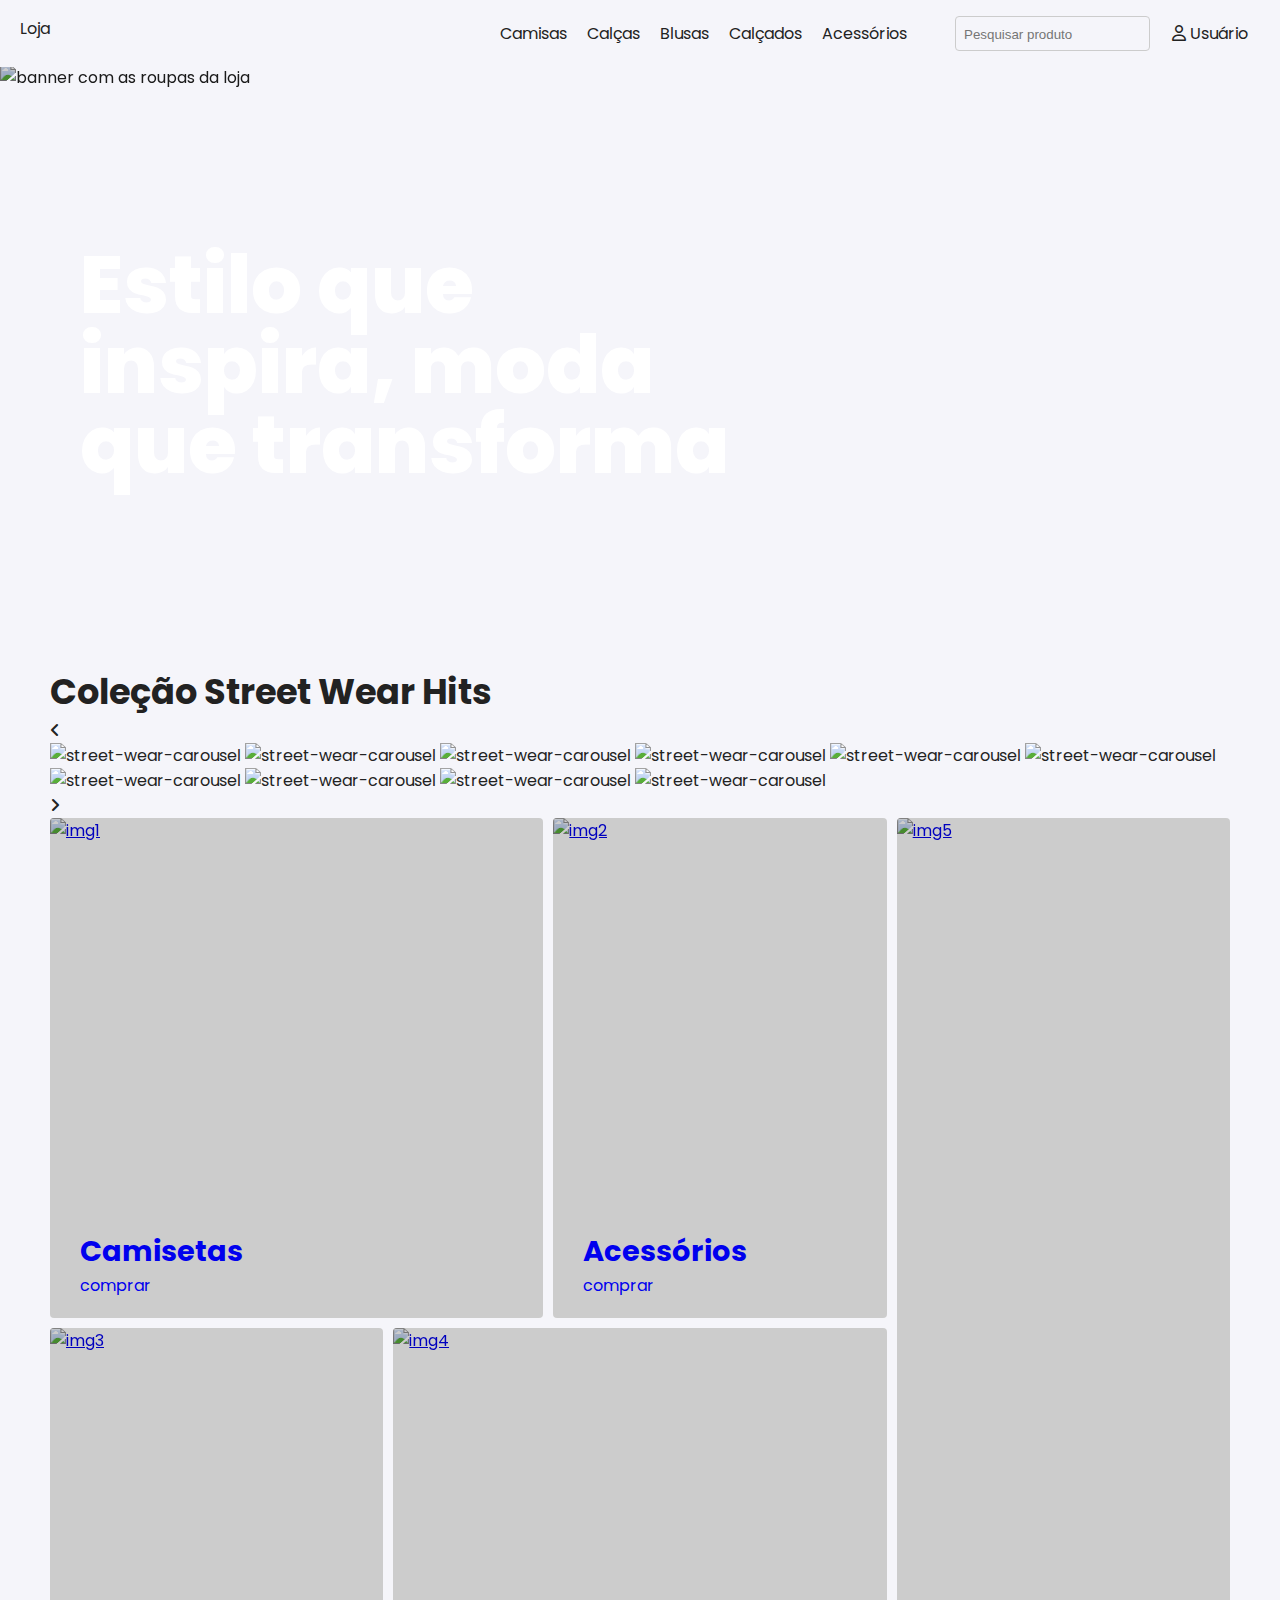
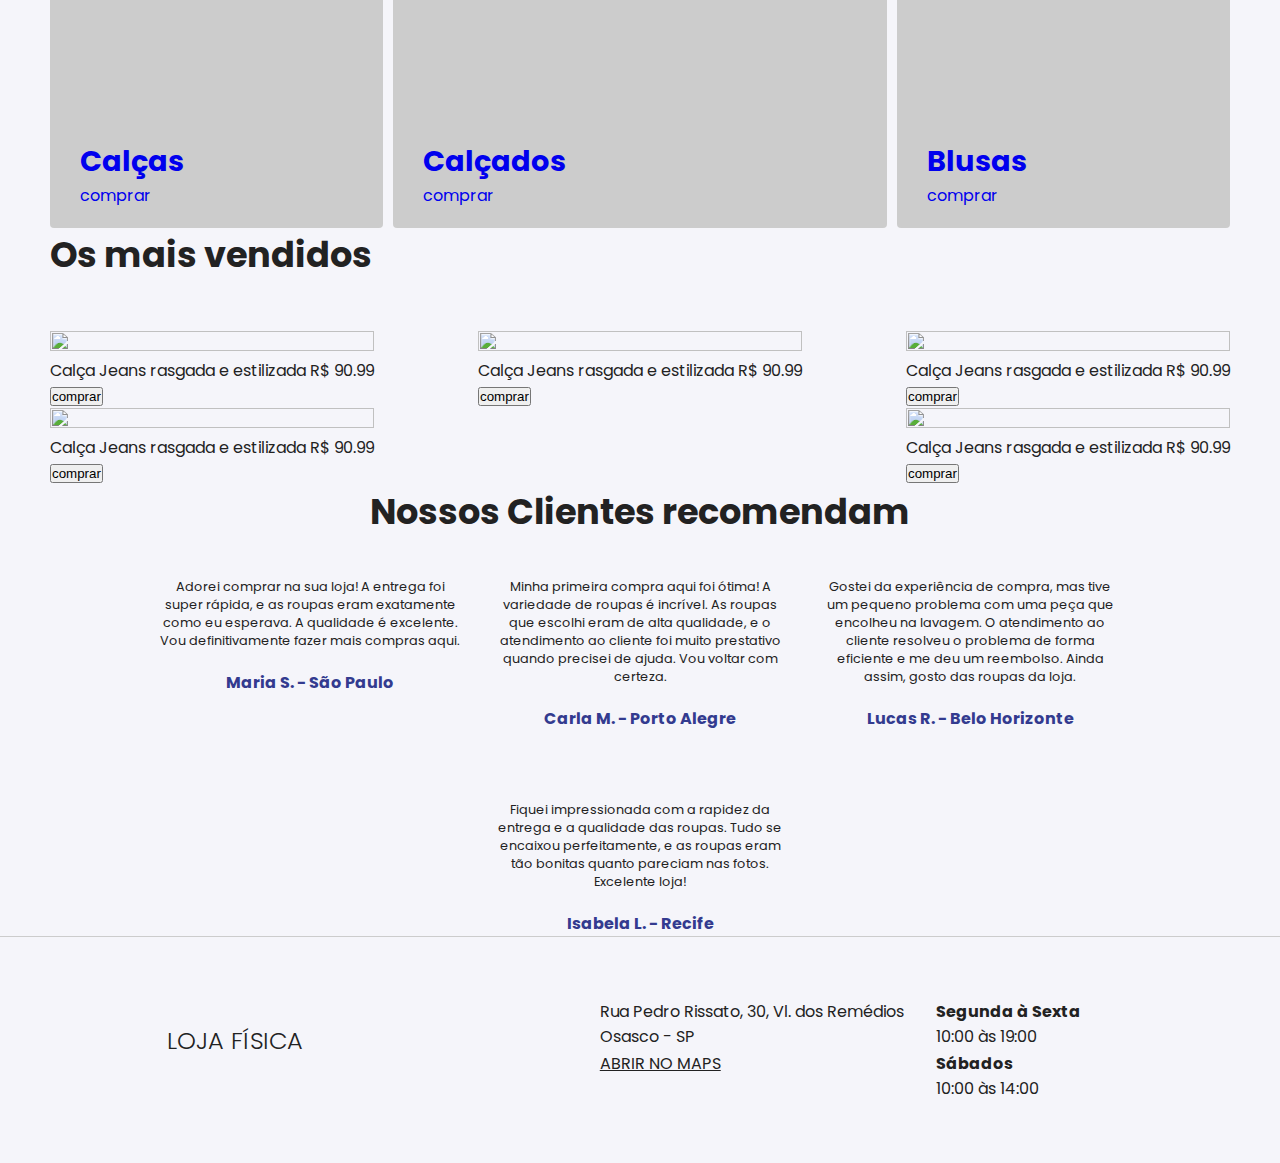
==== index.html @ bd8295f1 "cabeçalho responsivo" ====
<!DOCTYPE html>
<html lang="pt-br">

<head>
  <meta charset="UTF-8">
  <meta name="viewport" content="width=device-width, initial-scale=1.0">
  <meta name="description" content="Loja de roupas para a moda do dia a dia">

  <link rel="preconnect" href="https://fonts.googleapis.com">
  <link rel="preconnect" href="https://fonts.gstatic.com" crossorigin>
  <link href="https://fonts.googleapis.com/css2?family=Poppins:wght@300;400;500;700;800&display=swap" rel="stylesheet">

  <link rel="stylesheet" href="styles/global.css">
  <link rel="stylesheet" href="styles/section-gabriel.css">
  <link rel="stylesheet" href="styles/card-buy.css">
  <link rel="stylesheet" href="styles/cabecalho.css">

  <link rel="stylesheet" href="https://cdnjs.cloudflare.com/ajax/libs/font-awesome/6.2.0/css/all.min.css">

  <title>Loja de roupas</title>
</head>

<body>
  <header>
    <div class="logo">Loja</div>
    <div class="menu">
      <div class="header-desktop">
        <nav class="links">
          <a href="">Camisas</a>
          <a href="">Calças</a>
          <a href="">Blusas</a>
          <a href="">Calçados</a>
          <a href="">Acessórios</a>
        </nav>
      </div>

      <div class="search_user">
        <div class="search">
          <input type="text" name="pesquisar" placeholder="Pesquisar produto">
        </div>
        <div class="user">
          <a href="pages/formulario.html">
            <i class="fa-regular fa-user"></i>
            <span>Usuário</span>
          </a>
        </div>
      </div>
    </div>

    <div id="header-mobile" class="header-mobile">
      <nav class="links">
        <a href="">Camisas</a>
        <a href="">Calças</a>
        <a href="">Blusas</a>
        <a href="">Calçados</a>
        <a href="">Acessórios</a>
      </nav>
    </div>

    <button class="open-close-menu" onclick="openCloseMenu()">
      <i class="fa-solid fa-bars"></i>
    </button>
  </header>

  <main>
    <div class="banner">
      <img src="imagens/banner.jpg" alt="banner com as roupas da loja" loading="eager">
      <h1>Estilo que inspira, moda que transforma</h1>
    </div>

    <section class="section-gabriel">
      <h2 id="street-wear-title">Coleção Street Wear Hits</h2>

      <div class="wrapper-streetwear">
        <i id="left" class="fa-solid fa-angle-left"></i>
        <div class="carousel">
          <img src="imagens/street-wear-carousel/img1.jpg" alt="street-wear-carousel" loading="lazy">
          <img src="imagens/street-wear-carousel/img2.jpg" alt="street-wear-carousel" loading="lazy">
          <img src="imagens/street-wear-carousel/img3.jpg" alt="street-wear-carousel" loading="lazy">
          <img src="imagens/street-wear-carousel/img4.jpg" alt="street-wear-carousel" loading="lazy">
          <img src="imagens/street-wear-carousel/img5.jpg" alt="street-wear-carousel" loading="lazy">
          <img src="imagens/street-wear-carousel/img6.jpg" alt="street-wear-carousel" loading="lazy">
          <img src="imagens/street-wear-carousel/img7.jpg" alt="street-wear-carousel" loading="lazy">
          <img src="imagens/street-wear-carousel/img8.jpg" alt="street-wear-carousel" loading="lazy">
          <img src="imagens/street-wear-carousel/img9.jpg" alt="street-wear-carousel" loading="lazy">
          <img src="imagens/street-wear-carousel/img10.jpg" alt="street-wear-carousel" loading="lazy">
        </div>
        <i id="right" class="fa-solid fa-angle-right"></i>
      </div>
    </section>

    <section class="grid">
      <div class="img1 grid-content">
        <a href="pages/catalogo.html">
          <img src="imagens/street-wear-carousel/img3.jpg" alt="img1" loading="lazy">
          <div class="footer">
            <h4>Camisetas</h4>
            <span>comprar</span>
          </div>
        </a>
      </div>
      <div class="img2 grid-content">
        <a href="pages/catalogo.html">
          <img src="imagens/grid/acessories.jpg" alt="img2" loading="lazy">
          <div class="footer">
            <h4>Acessórios</h4>
            <span>comprar</span>
          </div>
        </a>
      </div>
      <div class="img3 grid-content">
        <a href="pages/catalogo.html">
          <img src="imagens/grid/pants.jpg" alt="img3" loading="lazy">
          <div class="footer">
            <h4>Calças</h4>
            <span>comprar</span>
          </div>
        </a>
      </div>
      <div class="img4 grid-content">
        <a href="pages/catalogo.html">
          <img src="imagens/grid/shoes.jpg" alt="img4" loading="lazy">
          <div class="footer">
            <h4>Calçados</h4>
            <span>comprar</span>
          </div>
        </a>
      </div>
      <div class="img5 grid-content">
        <a href="pages/catalogo.html">
          <img src="imagens/grid/jacket.jpg" alt="img5" loading="lazy">
          <div class="footer">
            <h4>Blusas</h4>
            <span>comprar</span>
          </div>
        </a>
      </div>
    </section>

    <section>
      <h2>Os mais vendidos</h2>

      <div class="items-more-sold">

        <div class="card">
          <div class="card-img">
            <img src="imagens/grid/pants.jpg" alt="">
          </div>
          <div class="card-footer">
            <span class="product-name">Calça Jeans rasgada e estilizada</span>
            <span class="product-price">R$ 90.99</span>
          </div>
          <button class="btn-buy">comprar</button>
        </div>

        <div class="card">
          <div class="card-img">
            <img src="imagens/grid/pants.jpg" alt="">
          </div>
          <div class="card-footer">
            <span class="product-name">Calça Jeans rasgada e estilizada</span>
            <span class="product-price">R$ 90.99</span>
          </div>
          <button class="btn-buy">comprar</button>
        </div>

        <div class="card">
          <div class="card-img">
            <img src="imagens/grid/pants.jpg" alt="">
          </div>
          <div class="card-footer">
            <span class="product-name">Calça Jeans rasgada e estilizada</span>
            <span class="product-price">R$ 90.99</span>
          </div>
          <button class="btn-buy">comprar</button>
        </div>

        <div class="card">
          <div class="card-img">
            <img src="imagens/grid/pants.jpg" alt="">
          </div>
          <div class="card-footer">
            <span class="product-name">Calça Jeans rasgada e estilizada</span>
            <span class="product-price">R$ 90.99</span>
          </div>
          <button class="btn-buy">comprar</button>
        </div>

        <div class="card">
          <div class="card-img">
            <img src="imagens/grid/pants.jpg" alt="">
          </div>
          <div class="card-footer">
            <span class="product-name">Calça Jeans rasgada e estilizada</span>
            <span class="product-price">R$ 90.99</span>
          </div>
          <button class="btn-buy">comprar</button>
        </div>
      </div>
    </section>

    <section>
      <h2>Nossos Clientes recomendam</h2>

      <div class="feedbacks">
        <article class="feedback">
          <p>
            Adorei comprar na sua loja! A entrega foi super rápida, e as roupas eram exatamente como eu esperava. A
            qualidade é excelente. Vou definitivamente fazer mais compras aqui.
          </p>
          <h4>Maria S. - São Paulo</h4>
        </article>
        <article class="feedback">
          <p>
            Minha primeira compra aqui foi ótima! A variedade de roupas é incrível. As roupas que escolhi eram de alta
            qualidade, e o atendimento ao cliente foi muito prestativo quando precisei de ajuda. Vou voltar com certeza.
          </p>
          <h4>Carla M. - Porto Alegre</h4>
        </article>
        <article class="feedback">
          <p>
            Gostei da experiência de compra, mas tive um pequeno problema com uma peça que encolheu na lavagem. O
            atendimento ao cliente resolveu o problema de forma eficiente e me deu um reembolso. Ainda assim, gosto das
            roupas da loja.
          </p>
          <h4>Lucas R. - Belo Horizonte</h4>
        </article>
        <article class="feedback">
          <p>
            Fiquei impressionada com a rapidez da entrega e a qualidade das roupas. Tudo se encaixou perfeitamente, e as
            roupas eram tão bonitas quanto pareciam nas fotos. Excelente loja!
          </p>
          <h4>Isabela L. - Recife</h4>
        </article>
      </div>
    </section>

    <footer>
      <h6>Loja Física</h6>
      <table>
        <tbody>
          <tr>
            <td>
              <span>Rua Pedro Rissato, 30, Vl. dos Remédios</span>
              <span>Osasco - SP</span>
            </td>
            <td>
              <span><b>Segunda à Sexta</b></span>
              <span>10:00 às 19:00</span>
            </td>
          </tr>
          <tr>
            <td>
              <a href="https://maps.app.goo.gl/YmjYcudyNRXYEhxn8" class="link_maps" target="_blank">
                abrir no maps
              </a>
            </td>
            <td>
              <span><b>Sábados</b></span>
              <span>10:00 às 14:00</span>
            </td>
          </tr>
        </tbody>
      </table>
    </footer>
  </main>

  <script src="scripts/section-gabriel.js" defer></script>
  <script src="scripts/cabecalho.js" defer></script>

</body>

</html>
---- styles/global.css ----
@import url('./color.css');

*{
  padding: 0;
  margin: 0;
  box-sizing: border-box;
}
  
body{
  width:100%;
  min-height:100vh;
  background-color: var(--bg-color);
  color: var(--text);
  font-family: 'Poppins', sans-serif;
  max-width: 1920px;
  margin: 0 auto;
}

img {
  width: 100%;
  height: 100%;
  object-fit: cover;
}

h2 {
  font-size: 2.2rem;
}

section {
  padding-inline: 50px;
}

main .banner {
  height: 600px;
  position: relative;
  margin-bottom: calc(var(--space-between-sections-index) + 100px);
  margin-top: 65px;
}

main .banner img{
  filter: brightness(80%);
}
main .banner h1{
  position: absolute;
  top: 50%;
  transform: translateY(-50%);
  left: 80px;
  color: white;
  font-size: 5rem;
  font-weight: 800;
  max-width: 700px;
  line-height: 100%;
}

main .grid {
  display: grid;
  grid-template-columns: 1fr 150px 1fr 1fr;
  grid-template-rows: repeat(2, 500px);
  gap: 10px;
  margin: calc(var(--space-between-sections-index) + 100px) 0px;
}

main .grid img{
  filter: brightness(80%);
  transition: all ease .5s;
}

main .grid .img1{
  background-color: #ccc;
  grid-column: 1/3;
}
main .grid .img2{
  background-color: #ccc;
  grid-column: 3;
}
main .grid .img3{
  background-color: #ccc;
  grid-column: 1;
}
main .grid .img4{
  background-color: #ccc;
  grid-column: 2/4;
}
main .grid .img5{
  background-color: #ccc;
  grid-row: 1/3;
  grid-column: 4/5;
}

main .grid .grid-content {
  position: relative;
  overflow: hidden;
  border-radius: 4px;
}
main .grid .grid-content:hover img {
  transform: scale(1.05);
}

main .grid .grid-content .footer {
  position: absolute;
  bottom: 0;
  left: 10px;
  color: var(--grid-content-footer-text);
  padding: 20px;
} 
main .grid .grid-content .footer h4 {
  font-size: 1.8rem;
}

section:has(div.items-more-sold){
  margin: calc(var(--space-between-sections-index) + 100px) 0px;
}

.items-more-sold {
  display: flex;
  align-items: top;
  justify-content: space-between;
  margin-top: 50px;
  flex-wrap: wrap;

}

section:has(div.feedbacks) h2 {
  text-align: center;
}

section:has(div.feedbacks) {
  margin-bottom: calc(var(--space-between-sections-index) + 100px);
}

.feedbacks {
  display: flex;
  flex-wrap: wrap;
  justify-content: center;
  gap: 30px;
}
.feedbacks .feedback {
  width: 300px;
  text-align: center;
  margin-top: 40px;
}

.feedbacks .feedback h4 {
  color: var(--primary);
}

.feedbacks .feedback p {
  margin-bottom: 20px;
  color: var(--text-feedback);
  font-size: .8rem;
}

footer {
  display: flex;
  align-items: center;
  justify-content: space-around;
  padding: 60px 20px;
  border-top: 1px solid #ccc;
}

footer h6 {
  margin-bottom: 20px;
  text-transform: uppercase;
  font-weight: 300;
  font-size: 1.5rem;
}
footer tbody tr td{
  vertical-align: top;
  padding-right: 30px;
}

footer tbody span{
  display: block;
}

footer tbody .link_maps {
  color: inherit;
  text-transform: uppercase;
}


@media (max-width: 1024px){
  main .grid {
    grid-template-rows: repeat(2, 300px);
  }
}

@media (max-width: 900px){
  main .grid .grid-content .footer h4 {
    font-size: 1.2rem;
  }

  main .grid{
    grid-template-columns: 1fr 1fr;
    grid-template-rows: repeat(3, 400px);
  }
  main .grid .img1{
    background-color: #ccc;
    grid-column: 1;
  }
  main .grid .img2{
    background-color: #ccc;
    grid-column: 2;
  }
  main .grid .img3{
    background-color: #ccc;
    grid-row: 2;
    grid-column: 1;
  }
  main .grid .img4{
    background-color: #ccc;
    grid-row: 3;
    grid-column: 1/3;
  }
  main .grid .img5{
    background-color: #ccc;
    grid-row: 2;
    grid-column: 2;
  }
}

@media (max-width: 425px) {
  main .grid{
    grid-template-columns: minmax(250px, 1fr);
    grid-template-rows: repeat(5, 300px);
  }
  main .grid .img1{
    background-color: #ccc;
    grid-column: 1;
  }
  main .grid .img2{
    background-color: #ccc;
    grid-row: 2;
    grid-column: 1;
  }
  main .grid .img3{
    background-color: #ccc;
    grid-row: 3;
    grid-column: 1;
  }
  main .grid .img4{
    background-color: #ccc;
    grid-row: 4;
  }
  main .grid .img5{
    background-color: #ccc;
    grid-row: 5;
    grid-column: 1;
  }
}
---- styles/cabecalho.css ----
header{
  display: flex;
  justify-content: space-between;
  padding: 16px 20px;
  max-width: 1920px;
  margin: 0 auto;
  position: fixed;
  top: 0;
  left: 0;
  right: 0;
  z-index: 2;
  background-color: var(--bg-color);
}

header a {
  text-decoration: none;
  color: var(--text);
}

header .links a{
  margin-inline: 8px;
  transition: all .3s;
  /* font-weight: 500; */
}
header .links a:hover{
  color: var(--primary);
  text-decoration: underline;
}

header .menu {
  flex: 1;
  display: flex;
  justify-content: end;
  align-items: center;
  gap: 40px;
}

.search_user {
  display: flex;
  align-items: center;
  gap: 10px;
}

header .search {
  background-color: #fff;
  padding: 4px 8px;
  border: 1px solid #ccc;
  border-radius: 4px;
  width: 100%;
  max-width: 300px;
  background-color: transparent;
}
header .search:hover,
header .search:has(input:focus) {
  border: 1px solid var(--btn-bg);
}

header .search input {
  border: none;
  outline: none;
  background: none;
}

header .user {
  border-radius: 50px;
  padding: 4px 12px;
  transition: all ease .3s;
}
header .user:hover {
  background-color: #e8e8e8;
} 
header .user a {
  text-wrap: nowrap;
}

.open-close-menu {
  display: none;
  z-index: 11;
}
.header-mobile {
  display: none;
}

@media (max-width: 900px) {
  .open-close-menu {
    display: block;
    appearance: none;
    border: none;
    background-color: transparent;
  }

  .header-mobile {
    position: absolute;
    top: 0;
    right: 0;
    z-index: 10;
    display: flex;
    justify-content: center;
    align-items: center; 
    
    background-color: var(--bg-color);
    min-height: 100vh;
    width: 100%;
    max-width: 300px;
    padding: 20px;

    transform: translateX(100%);
    transition: all ease .3s;
  }

  .header-mobile .links {
    display: flex;
    flex-direction: column;
    align-items: center;
    gap: 20px;
  }

  .header-mobile .links a{
    text-wrap: nowrap;
    white-space: none;
  }


  .header-desktop {
    display: none;
  }

  header .user a span{
    display: none;
  }
}
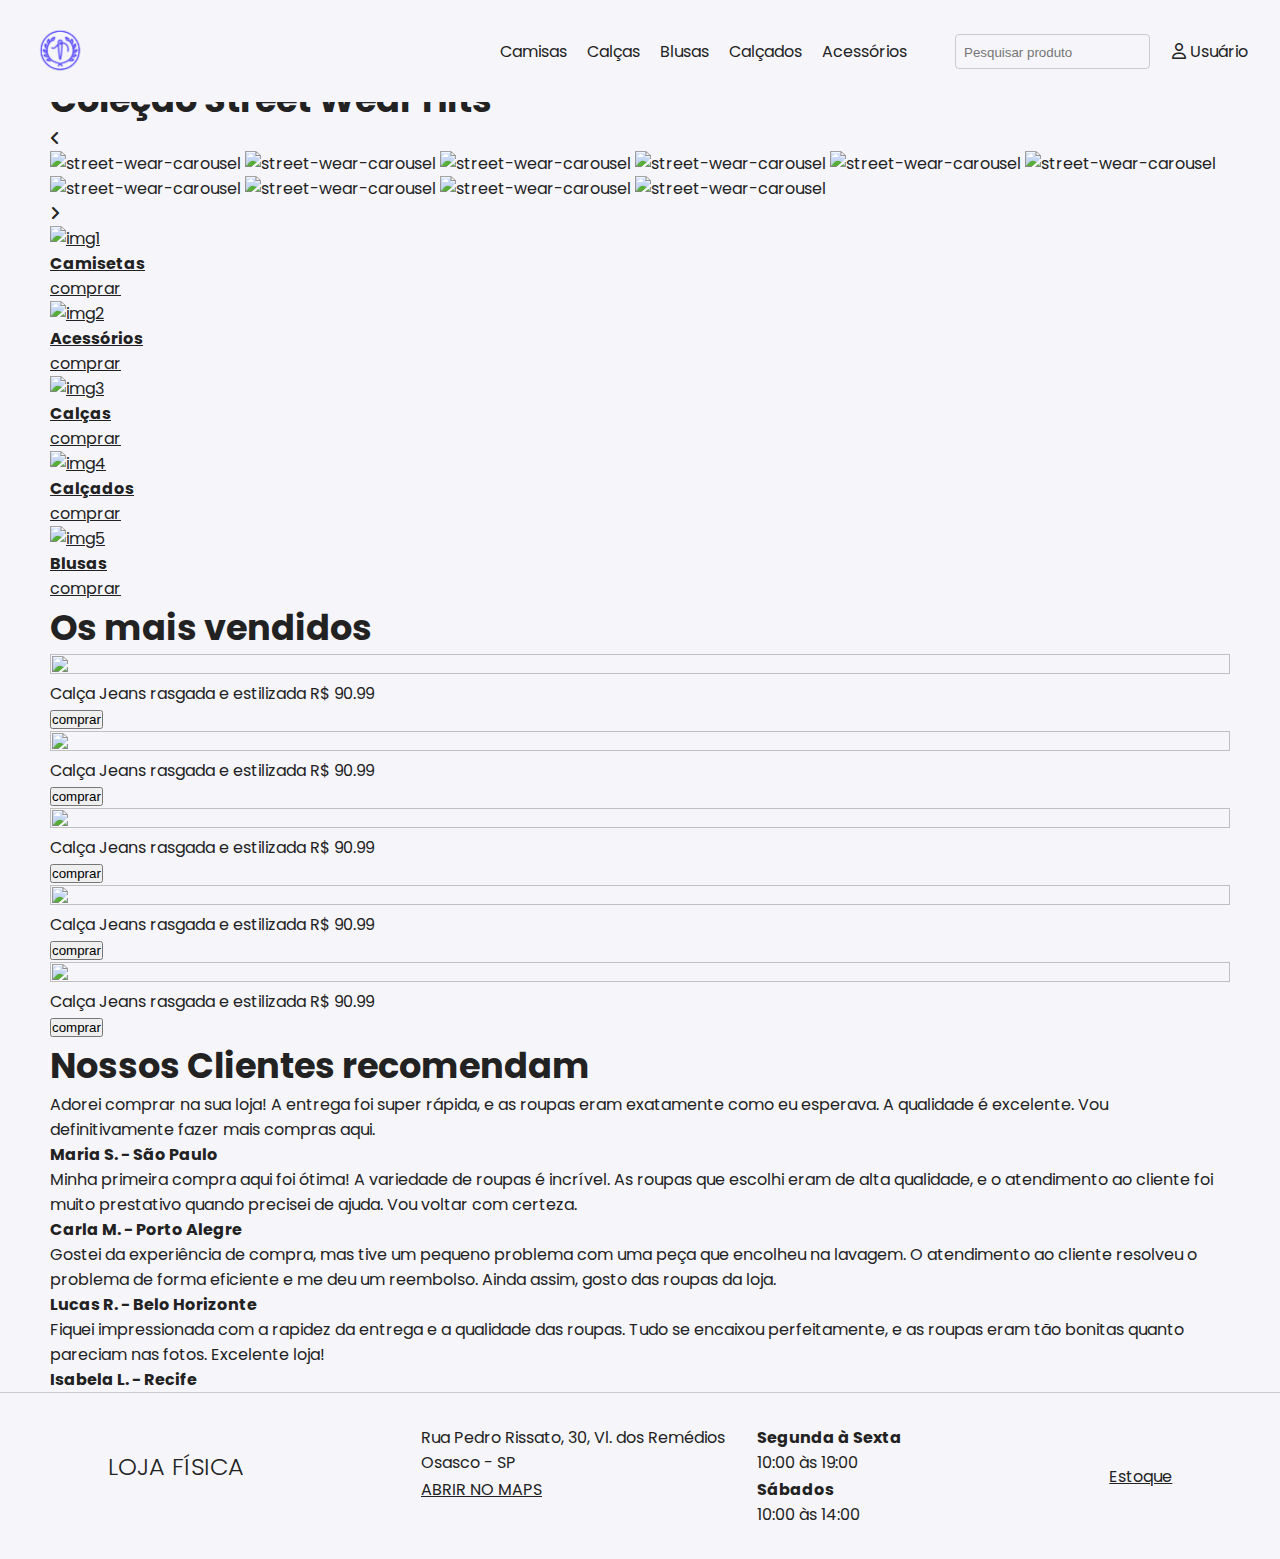
==== commit b3ef16ec: "Adicionando a logo e linkando as páginas" ====
--- a/index.html
+++ b/index.html
@@ -11,22 +11,28 @@
   <link href="https://fonts.googleapis.com/css2?family=Poppins:wght@300;400;500;700;800&display=swap" rel="stylesheet">
 
   <link rel="stylesheet" href="styles/global.css">
-  <link rel="stylesheet" href="styles/section-gabriel.css">
+  <link rel="stylesheet" href="styles/main-page.css">
+
+  <link rel="stylesheet" href="styles/carousel.css">
   <link rel="stylesheet" href="styles/card-buy.css">
   <link rel="stylesheet" href="styles/cabecalho.css">
 
   <link rel="stylesheet" href="https://cdnjs.cloudflare.com/ajax/libs/font-awesome/6.2.0/css/all.min.css">
+  <script src="scripts/carousel.js" defer></script>
+  <script src="scripts/cabecalho.js" defer></script>
 
   <title>Loja de roupas</title>
 </head>
 
 <body>
   <header>
-    <div class="logo">Loja</div>
+    <div class="logo">
+      <a href="/index.html"><img src="/imagens/logo/logo-favicon.png" alt="Logo da loja"></a>
+    </div>
     <div class="menu">
       <div class="header-desktop">
         <nav class="links">
-          <a href="">Camisas</a>
+          <a href="pages/camisas.html">Camisas</a>
           <a href="">Calças</a>
           <a href="">Blusas</a>
           <a href="">Calçados</a>
@@ -49,7 +55,7 @@
 
     <div id="header-mobile" class="header-mobile">
       <nav class="links">
-        <a href="">Camisas</a>
+        <a href="pages/camisas.html">Camisas</a>
         <a href="">Calças</a>
         <a href="">Blusas</a>
         <a href="">Calçados</a>
@@ -68,7 +74,7 @@
       <h1>Estilo que inspira, moda que transforma</h1>
     </div>
 
-    <section class="section-gabriel">
+    <section class="carousel-container">
       <h2 id="street-wear-title">Coleção Street Wear Hits</h2>
 
       <div class="wrapper-streetwear">
@@ -91,7 +97,7 @@
 
     <section class="grid">
       <div class="img1 grid-content">
-        <a href="pages/catalogo.html">
+        <a href="pages/camisas.html">
           <img src="imagens/street-wear-carousel/img3.jpg" alt="img1" loading="lazy">
           <div class="footer">
             <h4>Camisetas</h4>
@@ -262,12 +268,9 @@
           </tr>
         </tbody>
       </table>
+      <a href="pages/estoque.html">Estoque</a>
     </footer>
   </main>
-
-  <script src="scripts/section-gabriel.js" defer></script>
-  <script src="scripts/cabecalho.js" defer></script>
-
 </body>
 
 </html>--- a/styles/global.css
+++ b/styles/global.css
@@ -15,6 +15,12 @@
   max-width: 1920px;
   margin: 0 auto;
 }
+.logo{
+  width: 80px;
+  height: 70px;
+  padding: 0;
+  margin: 0;
+}
 
 img {
   width: 100%;
@@ -30,131 +36,13 @@
   padding-inline: 50px;
 }
 
-main .banner {
-  height: 600px;
-  position: relative;
-  margin-bottom: calc(var(--space-between-sections-index) + 100px);
-  margin-top: 65px;
-}
-
-main .banner img{
-  filter: brightness(80%);
-}
-main .banner h1{
-  position: absolute;
-  top: 50%;
-  transform: translateY(-50%);
-  left: 80px;
-  color: white;
-  font-size: 5rem;
-  font-weight: 800;
-  max-width: 700px;
-  line-height: 100%;
-}
-
-main .grid {
-  display: grid;
-  grid-template-columns: 1fr 150px 1fr 1fr;
-  grid-template-rows: repeat(2, 500px);
-  gap: 10px;
-  margin: calc(var(--space-between-sections-index) + 100px) 0px;
-}
-
-main .grid img{
-  filter: brightness(80%);
-  transition: all ease .5s;
-}
-
-main .grid .img1{
-  background-color: #ccc;
-  grid-column: 1/3;
-}
-main .grid .img2{
-  background-color: #ccc;
-  grid-column: 3;
-}
-main .grid .img3{
-  background-color: #ccc;
-  grid-column: 1;
-}
-main .grid .img4{
-  background-color: #ccc;
-  grid-column: 2/4;
-}
-main .grid .img5{
-  background-color: #ccc;
-  grid-row: 1/3;
-  grid-column: 4/5;
-}
-
-main .grid .grid-content {
-  position: relative;
-  overflow: hidden;
-  border-radius: 4px;
-}
-main .grid .grid-content:hover img {
-  transform: scale(1.05);
-}
-
-main .grid .grid-content .footer {
-  position: absolute;
-  bottom: 0;
-  left: 10px;
-  color: var(--grid-content-footer-text);
-  padding: 20px;
-} 
-main .grid .grid-content .footer h4 {
-  font-size: 1.8rem;
-}
-
-section:has(div.items-more-sold){
-  margin: calc(var(--space-between-sections-index) + 100px) 0px;
-}
-
-.items-more-sold {
-  display: flex;
-  align-items: top;
-  justify-content: space-between;
-  margin-top: 50px;
-  flex-wrap: wrap;
-
-}
-
-section:has(div.feedbacks) h2 {
-  text-align: center;
-}
-
-section:has(div.feedbacks) {
-  margin-bottom: calc(var(--space-between-sections-index) + 100px);
-}
-
-.feedbacks {
-  display: flex;
-  flex-wrap: wrap;
-  justify-content: center;
-  gap: 30px;
-}
-.feedbacks .feedback {
-  width: 300px;
-  text-align: center;
-  margin-top: 40px;
-}
-
-.feedbacks .feedback h4 {
-  color: var(--primary);
-}
-
-.feedbacks .feedback p {
-  margin-bottom: 20px;
-  color: var(--text-feedback);
-  font-size: .8rem;
-}
+a { color: inherit; } 
 
 footer {
   display: flex;
   align-items: center;
   justify-content: space-around;
-  padding: 60px 20px;
+  padding: 30px 20px;
   border-top: 1px solid #ccc;
 }
 
@@ -176,75 +64,4 @@
 footer tbody .link_maps {
   color: inherit;
   text-transform: uppercase;
-}
-
-
-@media (max-width: 1024px){
-  main .grid {
-    grid-template-rows: repeat(2, 300px);
-  }
-}
-
-@media (max-width: 900px){
-  main .grid .grid-content .footer h4 {
-    font-size: 1.2rem;
-  }
-
-  main .grid{
-    grid-template-columns: 1fr 1fr;
-    grid-template-rows: repeat(3, 400px);
-  }
-  main .grid .img1{
-    background-color: #ccc;
-    grid-column: 1;
-  }
-  main .grid .img2{
-    background-color: #ccc;
-    grid-column: 2;
-  }
-  main .grid .img3{
-    background-color: #ccc;
-    grid-row: 2;
-    grid-column: 1;
-  }
-  main .grid .img4{
-    background-color: #ccc;
-    grid-row: 3;
-    grid-column: 1/3;
-  }
-  main .grid .img5{
-    background-color: #ccc;
-    grid-row: 2;
-    grid-column: 2;
-  }
-}
-
-@media (max-width: 425px) {
-  main .grid{
-    grid-template-columns: minmax(250px, 1fr);
-    grid-template-rows: repeat(5, 300px);
-  }
-  main .grid .img1{
-    background-color: #ccc;
-    grid-column: 1;
-  }
-  main .grid .img2{
-    background-color: #ccc;
-    grid-row: 2;
-    grid-column: 1;
-  }
-  main .grid .img3{
-    background-color: #ccc;
-    grid-row: 3;
-    grid-column: 1;
-  }
-  main .grid .img4{
-    background-color: #ccc;
-    grid-row: 4;
-  }
-  main .grid .img5{
-    background-color: #ccc;
-    grid-row: 5;
-    grid-column: 1;
-  }
 }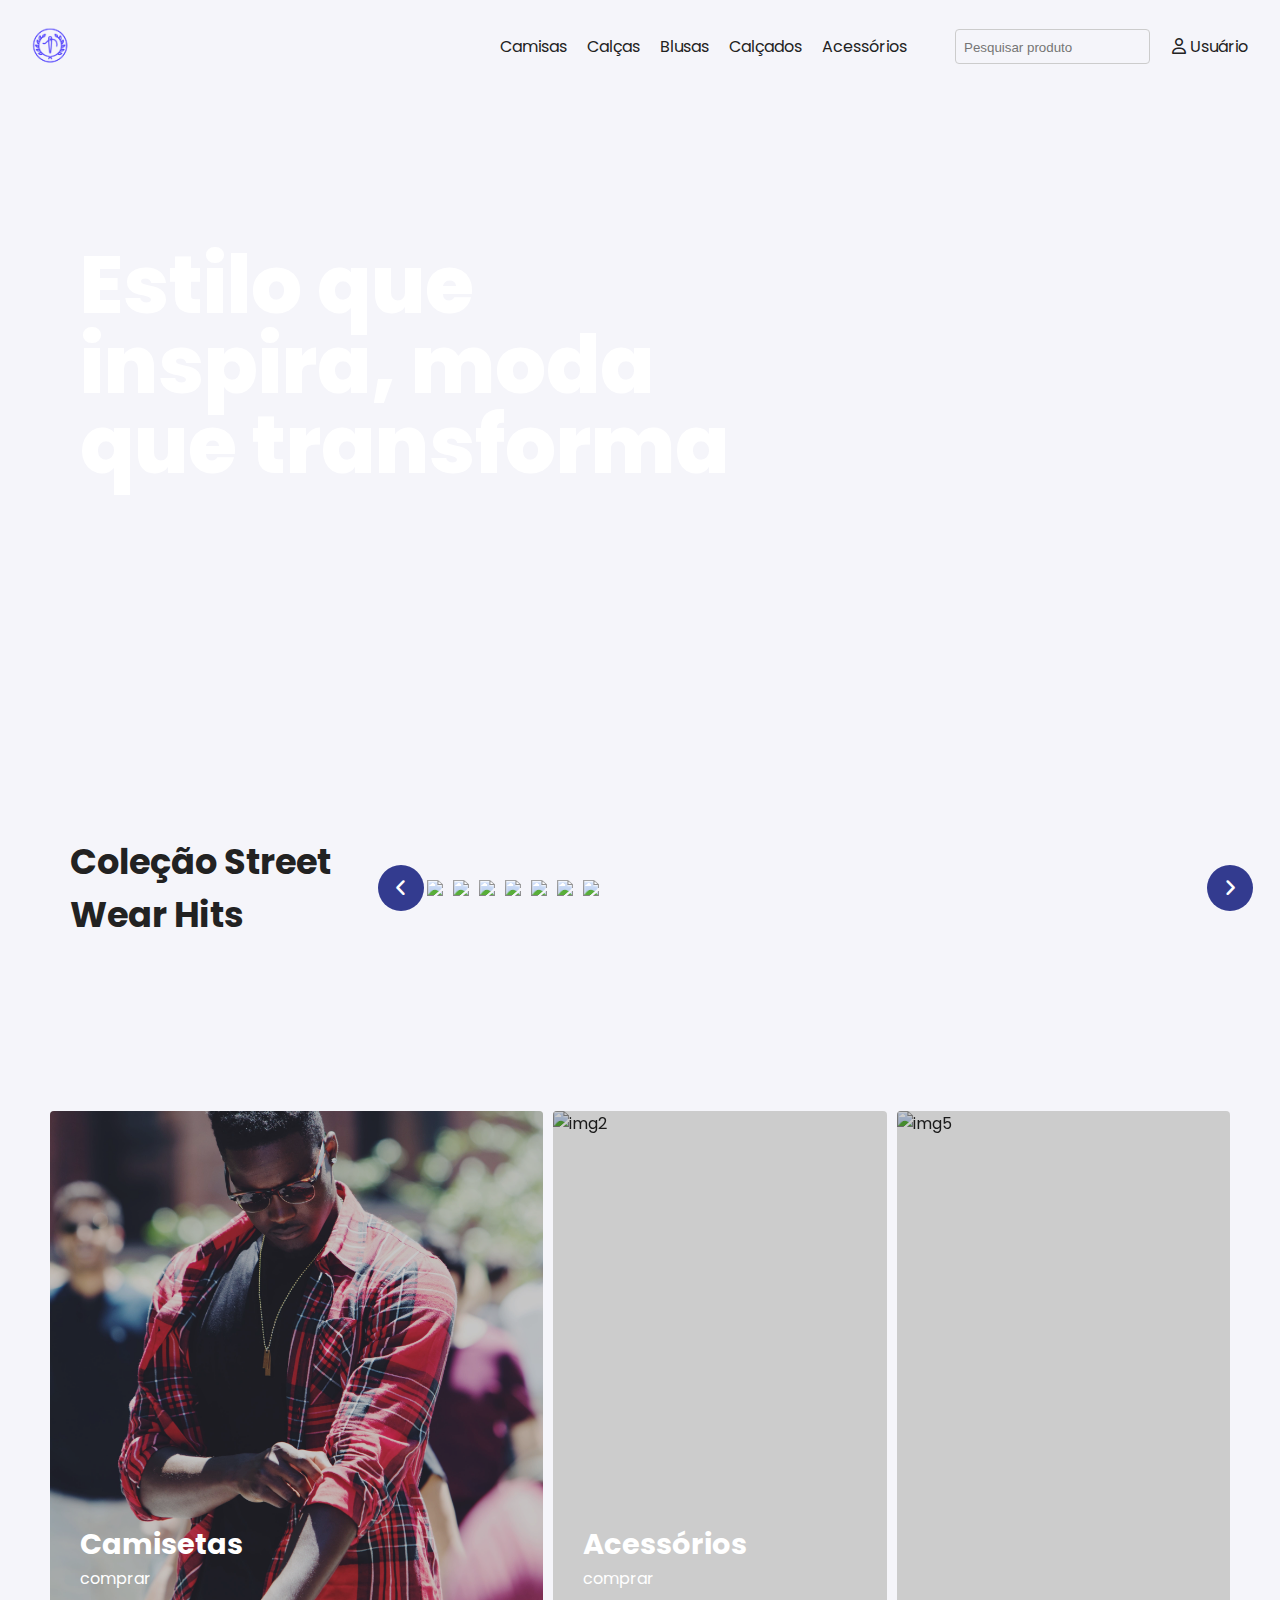
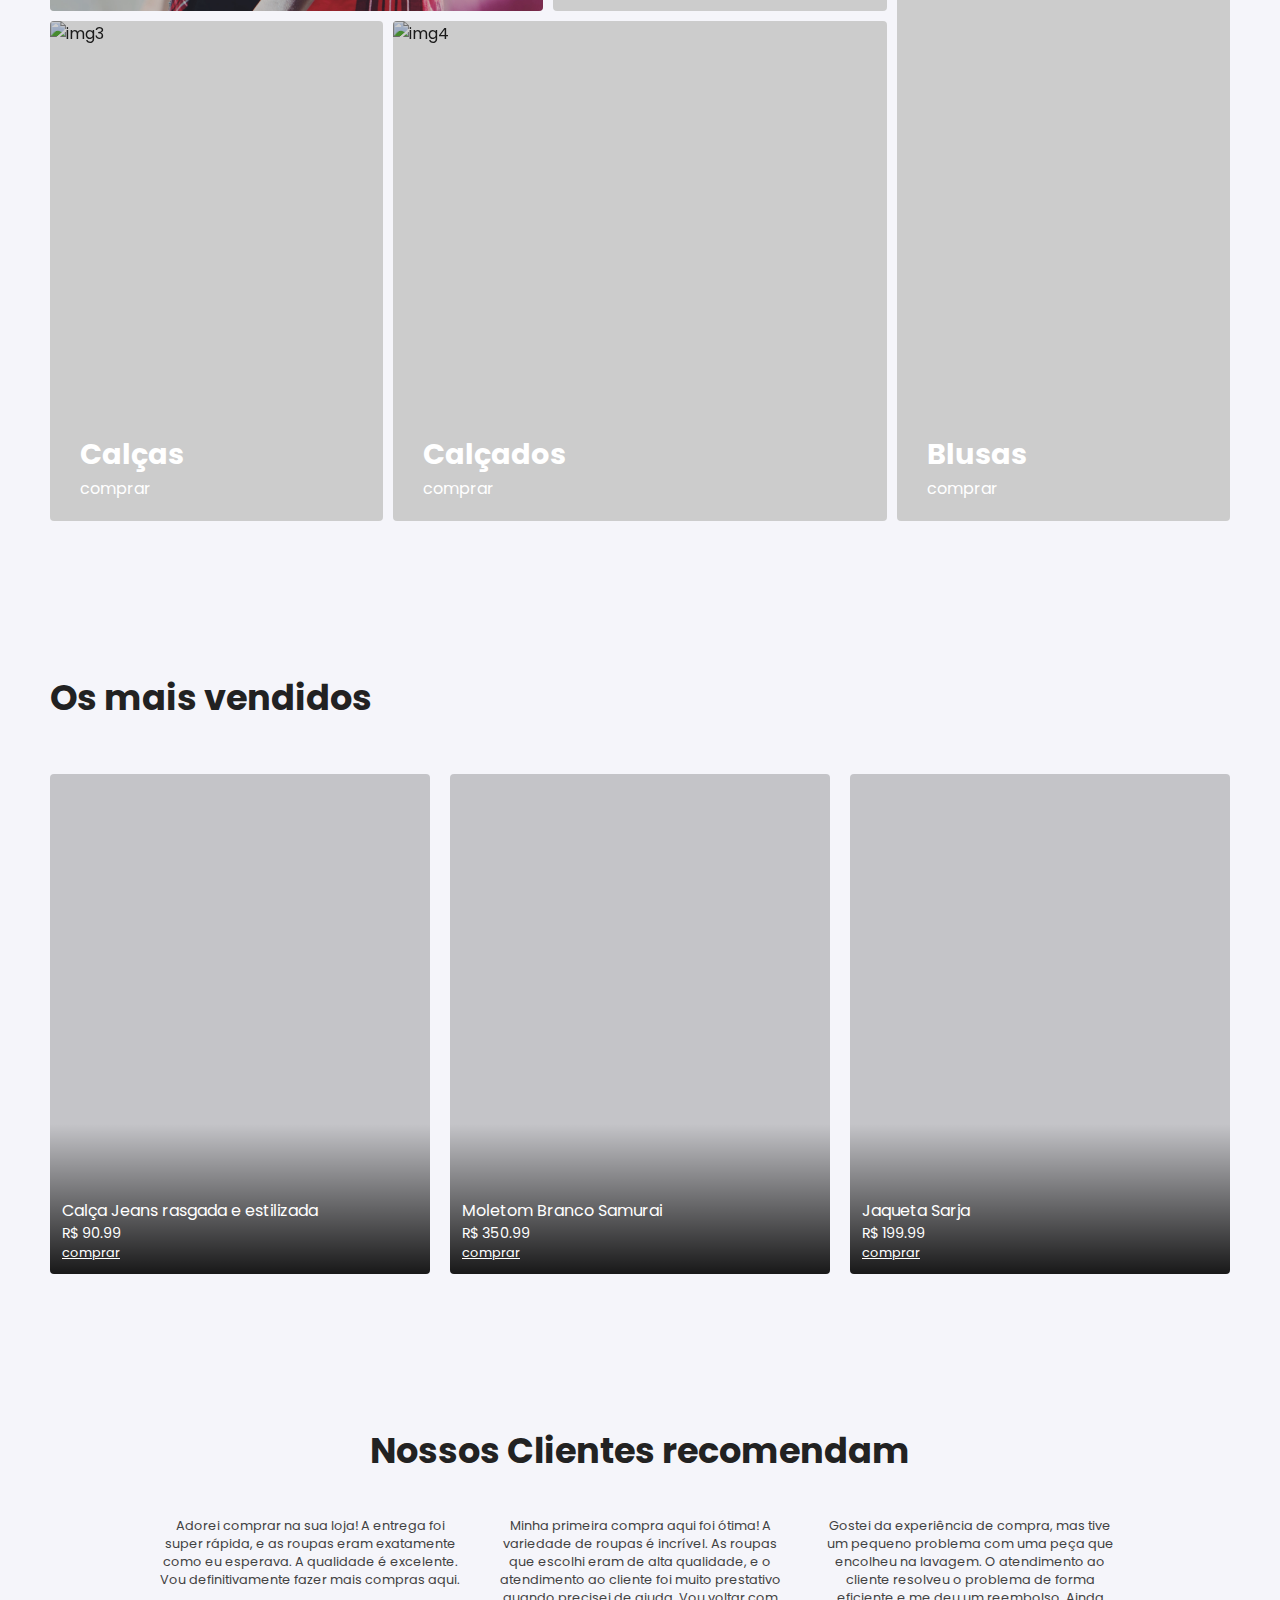
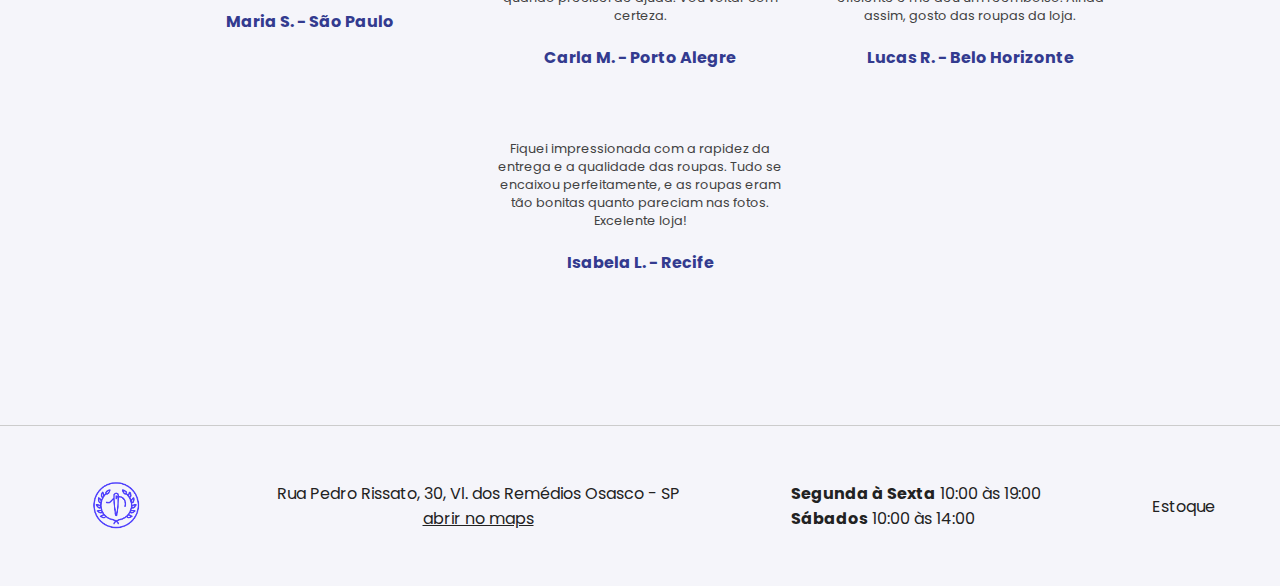
==== commit 66ccaaaf: "ajuste para as páginas aparecerem por ajax, e reformulação de grande parte do código" ====
--- a/index.html
+++ b/index.html
@@ -5,38 +5,62 @@
   <meta charset="UTF-8">
   <meta name="viewport" content="width=device-width, initial-scale=1.0">
   <meta name="description" content="Loja de roupas para a moda do dia a dia">
+  <link rel="shortcut icon" type="imagex/png" href="imagens/logo/Imagem3.png">
 
   <link rel="preconnect" href="https://fonts.googleapis.com">
   <link rel="preconnect" href="https://fonts.gstatic.com" crossorigin>
   <link href="https://fonts.googleapis.com/css2?family=Poppins:wght@300;400;500;700;800&display=swap" rel="stylesheet">
 
   <link rel="stylesheet" href="styles/global.css">
-  <link rel="stylesheet" href="styles/main-page.css">
-
-  <link rel="stylesheet" href="styles/carousel.css">
-  <link rel="stylesheet" href="styles/card-buy.css">
   <link rel="stylesheet" href="styles/cabecalho.css">
+  <script src="scripts/principal.js" defer></script>
+
+
+  <!-- Página principal -->
+  <link rel="stylesheet" href="styles/principal-page/carousel.css">
+  <link rel="stylesheet" href="styles/principal-page/more-sold.css">
+  <link rel="stylesheet" href="styles/principal-page/principal.css">
+  <!-- Página principal -->
+
+  <!-- Página camisas -->
+  <link rel="stylesheet" href="/styles/camisas-page/camisas-page.css">
+  <link rel="stylesheet" href="/styles/camisas-page/product-card.css">
+
+  <!-- Página camisas -->
+
+  <!-- Página Forms -->
+  <link rel="stylesheet" href="/styles/forms-page/forms.css">
+  <script src="/scripts/script-forms.js" defer></script>
+  <!-- Página Forms -->
+
+  <!-- Página Estoque -->
+  <link rel="stylesheet" href="/styles/stock.css">
+  <script src="/scripts/stock.js" defer></script>
+  <!-- Página Estoque -->
 
   <link rel="stylesheet" href="https://cdnjs.cloudflare.com/ajax/libs/font-awesome/6.2.0/css/all.min.css">
   <script src="scripts/carousel.js" defer></script>
   <script src="scripts/cabecalho.js" defer></script>
 
+
   <title>Loja de roupas</title>
 </head>
 
 <body>
   <header>
     <div class="logo">
-      <a href="/index.html"><img src="/imagens/logo/logo-favicon.png" alt="Logo da loja"></a>
+      <a href="/index.html">
+        <img src="imagens/logo/logo-favicon.png" alt="Logo da loja">
+      </a>
     </div>
     <div class="menu">
       <div class="header-desktop">
         <nav class="links">
-          <a href="pages/camisas.html">Camisas</a>
-          <a href="">Calças</a>
-          <a href="">Blusas</a>
-          <a href="">Calçados</a>
-          <a href="">Acessórios</a>
+          <a onclick="loadTemplate('pages/camisas.html')">Camisas</a>
+          <a onclick="loadTemplate('pages/camisas.html')">Calças</a>
+          <a onclick="loadTemplate('pages/camisas.html')">Blusas</a>
+          <a onclick="loadTemplate('pages/camisas.html')">Calçados</a>
+          <a onclick="loadTemplate('pages/camisas.html')">Acessórios</a>
         </nav>
       </div>
 
@@ -45,7 +69,7 @@
           <input type="text" name="pesquisar" placeholder="Pesquisar produto">
         </div>
         <div class="user">
-          <a href="pages/formulario.html">
+          <a onclick="loadTemplate('pages/form.html')">
             <i class="fa-regular fa-user"></i>
             <span>Usuário</span>
           </a>
@@ -55,11 +79,11 @@
 
     <div id="header-mobile" class="header-mobile">
       <nav class="links">
-        <a href="pages/camisas.html">Camisas</a>
-        <a href="">Calças</a>
-        <a href="">Blusas</a>
-        <a href="">Calçados</a>
-        <a href="">Acessórios</a>
+        <a onclick="loadTemplate('pages/camisas.html')">Camisas</a>
+        <a onclick="loadTemplate('pages/camisas.html')">Calças</a>
+        <a onclick="loadTemplate('pages/camisas.html')">Blusas</a>
+        <a onclick="loadTemplate('pages/camisas.html')">Calçados</a>
+        <a onclick="loadTemplate('pages/camisas.html')">Acessórios</a>
       </nav>
     </div>
 
@@ -68,7 +92,7 @@
     </button>
   </header>
 
-  <main>
+  <main id="main">
     <div class="banner">
       <img src="imagens/banner.jpg" alt="banner com as roupas da loja" loading="eager">
       <h1>Estilo que inspira, moda que transforma</h1>
@@ -82,13 +106,11 @@
         <div class="carousel">
           <img src="imagens/street-wear-carousel/img1.jpg" alt="street-wear-carousel" loading="lazy">
           <img src="imagens/street-wear-carousel/img2.jpg" alt="street-wear-carousel" loading="lazy">
-          <img src="imagens/street-wear-carousel/img3.jpg" alt="street-wear-carousel" loading="lazy">
           <img src="imagens/street-wear-carousel/img4.jpg" alt="street-wear-carousel" loading="lazy">
           <img src="imagens/street-wear-carousel/img5.jpg" alt="street-wear-carousel" loading="lazy">
           <img src="imagens/street-wear-carousel/img6.jpg" alt="street-wear-carousel" loading="lazy">
           <img src="imagens/street-wear-carousel/img7.jpg" alt="street-wear-carousel" loading="lazy">
           <img src="imagens/street-wear-carousel/img8.jpg" alt="street-wear-carousel" loading="lazy">
-          <img src="imagens/street-wear-carousel/img9.jpg" alt="street-wear-carousel" loading="lazy">
           <img src="imagens/street-wear-carousel/img10.jpg" alt="street-wear-carousel" loading="lazy">
         </div>
         <i id="right" class="fa-solid fa-angle-right"></i>
@@ -97,8 +119,8 @@
 
     <section class="grid">
       <div class="img1 grid-content">
-        <a href="pages/camisas.html">
-          <img src="imagens/street-wear-carousel/img3.jpg" alt="img1" loading="lazy">
+        <a onclick="loadTemplate('pages/camisas.html')">
+          <img src="imagens/grid/camisa.jpg" alt="img1" loading="lazy">
           <div class="footer">
             <h4>Camisetas</h4>
             <span>comprar</span>
@@ -106,7 +128,7 @@
         </a>
       </div>
       <div class="img2 grid-content">
-        <a href="pages/catalogo.html">
+        <a onclick="loadTemplate('pages/camisas.html')">
           <img src="imagens/grid/acessories.jpg" alt="img2" loading="lazy">
           <div class="footer">
             <h4>Acessórios</h4>
@@ -115,7 +137,7 @@
         </a>
       </div>
       <div class="img3 grid-content">
-        <a href="pages/catalogo.html">
+        <a onclick="loadTemplate('pages/camisas.html')">
           <img src="imagens/grid/pants.jpg" alt="img3" loading="lazy">
           <div class="footer">
             <h4>Calças</h4>
@@ -124,7 +146,7 @@
         </a>
       </div>
       <div class="img4 grid-content">
-        <a href="pages/catalogo.html">
+        <a onclick="loadTemplate('pages/camisas.html')">
           <img src="imagens/grid/shoes.jpg" alt="img4" loading="lazy">
           <div class="footer">
             <h4>Calçados</h4>
@@ -133,7 +155,7 @@
         </a>
       </div>
       <div class="img5 grid-content">
-        <a href="pages/catalogo.html">
+        <a onclick="loadTemplate('pages/camisas.html')">
           <img src="imagens/grid/jacket.jpg" alt="img5" loading="lazy">
           <div class="footer">
             <h4>Blusas</h4>
@@ -147,60 +169,32 @@
       <h2>Os mais vendidos</h2>
 
       <div class="items-more-sold">
-
-        <div class="card">
-          <div class="card-img">
-            <img src="imagens/grid/pants.jpg" alt="">
-          </div>
-          <div class="card-footer">
-            <span class="product-name">Calça Jeans rasgada e estilizada</span>
-            <span class="product-price">R$ 90.99</span>
-          </div>
-          <button class="btn-buy">comprar</button>
-        </div>
-
-        <div class="card">
-          <div class="card-img">
-            <img src="imagens/grid/pants.jpg" alt="">
-          </div>
-          <div class="card-footer">
-            <span class="product-name">Calça Jeans rasgada e estilizada</span>
-            <span class="product-price">R$ 90.99</span>
-          </div>
-          <button class="btn-buy">comprar</button>
-        </div>
-
-        <div class="card">
-          <div class="card-img">
-            <img src="imagens/grid/pants.jpg" alt="">
-          </div>
-          <div class="card-footer">
-            <span class="product-name">Calça Jeans rasgada e estilizada</span>
-            <span class="product-price">R$ 90.99</span>
-          </div>
-          <button class="btn-buy">comprar</button>
-        </div>
-
-        <div class="card">
-          <div class="card-img">
-            <img src="imagens/grid/pants.jpg" alt="">
-          </div>
-          <div class="card-footer">
-            <span class="product-name">Calça Jeans rasgada e estilizada</span>
-            <span class="product-price">R$ 90.99</span>
-          </div>
-          <button class="btn-buy">comprar</button>
-        </div>
-
-        <div class="card">
-          <div class="card-img">
-            <img src="imagens/grid/pants.jpg" alt="">
-          </div>
-          <div class="card-footer">
-            <span class="product-name">Calça Jeans rasgada e estilizada</span>
-            <span class="product-price">R$ 90.99</span>
-          </div>
-          <button class="btn-buy">comprar</button>
+        <div class="card" style="--bg-img-card: url(../../imagens/grid/pants.jpg);">
+          <a onclick="loadTemplate('pages/camisas.html')">
+            <div class="card-footer">
+              <span class="product-name">Calça Jeans rasgada e estilizada</span>
+              <span class="product-price">R$ 90.99</span>
+              <span class="btn-buy">comprar</span>
+            </div>
+          </a>
+        </div>
+        <div class="card" style="--bg-img-card: url(../../imagens/street-wear-carousel/img8.jpg);">
+          <a onclick="loadTemplate('pages/camisas.html')">
+            <div class="card-footer">
+              <span class="product-name">Moletom Branco Samurai</span>
+              <span class="product-price">R$ 350.99</span>
+              <span class="btn-buy">comprar</span>
+            </div>
+          </a>
+        </div>
+        <div class="card" style="--bg-img-card: url(../../imagens/grid/jacket.jpg);">
+          <a onclick="loadTemplate('pages/camisas.html')">
+            <div class="card-footer">
+              <span class="product-name">Jaqueta Sarja </span>
+              <span class="product-price">R$ 199.99</span>
+              <span class="btn-buy">comprar</span>
+            </div>
+          </a>
         </div>
       </div>
     </section>
@@ -240,37 +234,35 @@
         </article>
       </div>
     </section>
-
-    <footer>
-      <h6>Loja Física</h6>
-      <table>
-        <tbody>
-          <tr>
-            <td>
-              <span>Rua Pedro Rissato, 30, Vl. dos Remédios</span>
-              <span>Osasco - SP</span>
-            </td>
-            <td>
-              <span><b>Segunda à Sexta</b></span>
-              <span>10:00 às 19:00</span>
-            </td>
-          </tr>
-          <tr>
-            <td>
-              <a href="https://maps.app.goo.gl/YmjYcudyNRXYEhxn8" class="link_maps" target="_blank">
-                abrir no maps
-              </a>
-            </td>
-            <td>
-              <span><b>Sábados</b></span>
-              <span>10:00 às 14:00</span>
-            </td>
-          </tr>
-        </tbody>
-      </table>
-      <a href="pages/estoque.html">Estoque</a>
-    </footer>
   </main>
+
+  <footer>
+    <div style="width: 100px; height: 100px;">
+      <img src="imagens/logo/logo-favicon.png" alt="">
+    </div>
+
+    <div style="text-align: center;">
+      <span>Rua Pedro Rissato, 30, Vl. dos Remédios</span>
+      <span>Osasco - SP</span>
+      <div>
+        <a href="https://maps.app.goo.gl/YmjYcudyNRXYEhxn8" class="link_maps" target="_blank">
+          abrir no maps
+        </a>
+      </div>
+    </div>
+
+    <div>
+      <div>
+        <span><b>Segunda à Sexta</b></span>
+        <span>10:00 às 19:00</span>
+      </div>
+      <div>
+        <span><b>Sábados</b></span>
+        <span>10:00 às 14:00</span>
+      </div>
+    </div>
+    <a onclick="loadTemplate('pages/estoque.html')">Estoque</a>
+  </footer>
 </body>
 
 </html>--- a/styles/global.css
+++ b/styles/global.css
@@ -1,4 +1,4 @@
-@import url('./color.css');
+@import url('./root.css');
 
 *{
   padding: 0;
@@ -15,11 +15,13 @@
   max-width: 1920px;
   margin: 0 auto;
 }
+
 .logo{
-  width: 80px;
-  height: 70px;
+  width: 60px;
+  height: 60px;
   padding: 0;
   margin: 0;
+  object-fit: contain;
 }
 
 img {
@@ -43,25 +45,33 @@
   align-items: center;
   justify-content: space-around;
   padding: 30px 20px;
+  gap: 20px;
   border-top: 1px solid #ccc;
 }
 
-footer h6 {
-  margin-bottom: 20px;
-  text-transform: uppercase;
-  font-weight: 300;
-  font-size: 1.5rem;
-}
-footer tbody tr td{
-  vertical-align: top;
-  padding-right: 30px;
+footer img {
+  object-fit: contain;
 }
 
-footer tbody span{
-  display: block;
+@media (max-width: 765px) {
+  footer {
+    flex-direction: column;
+    text-align: center;
+  }
 }
 
-footer tbody .link_maps {
-  color: inherit;
-  text-transform: uppercase;
+@media (max-width: 900px){
+  .logo{
+    width: 40px;
+    height: 40px;
+  }
+}
+
+@media (max-width: 500px) {
+  h2 {
+    font-size: 1.5rem;
+  }
+  section {
+    padding-inline: 25px;
+  }
 }--- a/styles/cabecalho.css
+++ b/styles/cabecalho.css
@@ -120,7 +120,6 @@
     white-space: none;
   }
 
-
   .header-desktop {
     display: none;
   }
@@ -128,4 +127,18 @@
   header .user a span{
     display: none;
   }
+
+  .search_user {
+    gap: 0;
+    width: 100%;
+    justify-content: flex-end;
+    padding-left: 10px;
+    margin-inline: 10px;
+  }
+}
+
+@media (max-width: 425px) {
+  header {
+    padding: 10px;
+  }
 }--- a/styles/principal-page/carousel.css
+++ b/styles/principal-page/carousel.css
@@ -0,0 +1,84 @@
+#street-wear-title{
+  margin: 20px;
+}
+
+.carousel-container{
+  display: flex;
+  align-items: center;
+  justify-content: space-around;
+  /* margin: 0 20px; */
+}
+
+.wrapper-streetwear{
+  max-width: 1000px;
+  position: relative;
+  width: 100%;
+}
+
+.wrapper-streetwear i{
+  top: 50%;
+  height: 46px;
+  width: 46px;
+  background-color:var(--primary);
+  text-align: center;
+  line-height: 46px;
+  border-radius: 50%;
+  cursor: pointer;
+  font-size: 1.2rem;
+  position: absolute;
+  transform: translateY(-50%);
+  color: white;
+}
+
+.wrapper-streetwear i:first-child{
+  left: -23px;    
+}
+
+.wrapper-streetwear i:last-child{
+  right: -23px;    
+}
+.wrapper-streetwear .carousel{
+  font-size: 0px;
+  cursor: pointer;
+  white-space: nowrap;
+  overflow: hidden;
+  scroll-behavior: smooth;
+}
+
+.carousel.dragging {
+  scroll-behavior: auto;
+}
+
+.carousel.dragging img {
+  pointer-events: none;
+}
+
+.carousel img{
+  height: 340px;
+  width: calc(100%/3);
+  object-fit: cover;
+  margin-left: 10px;
+}
+
+.carousel img:first-child{
+  margin-left: 0px;
+}
+
+@media screen and (max-width: 900px) {
+  .carousel img{
+    width: calc(100%/2);
+  }
+  .carousel-container{
+    flex-direction: column;
+    align-items: flex-start;
+  }
+  #street-wear-title{
+    margin: 20px 0px;
+  }
+}
+
+@media screen and (max-width: 500px) {
+  .carousel img{
+    width: calc(100%);
+  } 
+}--- a/styles/principal-page/more-sold.css
+++ b/styles/principal-page/more-sold.css
@@ -0,0 +1,65 @@
+section:has(div.items-more-sold){
+  margin: calc(var(--space-between-sections-index) + 100px) 0px;
+}
+
+.items-more-sold {
+  display: flex;
+  align-items: top;
+  justify-content: space-between;
+  margin-top: 50px;
+  flex-wrap: wrap;
+  gap: 20px;
+}
+
+.card {
+  width: 100%;
+  max-width: 400px;
+  min-width: 250px;
+  border-radius: 4px;
+  height: 500px;
+  background: linear-gradient(rgba(0,0,0,0.2) 70%, rgba(0,0,0,0.9)),
+  var(--bg-img-card);
+  background-position: center;
+  background-size: cover;
+  flex: 1;
+}
+
+.card .card-footer {
+  display: flex;
+  flex-direction: column;
+  justify-content: flex-end;
+  padding: 12px;
+  min-height: 100%;
+  color: white;
+}
+.card .card-footer span:last-child {
+  font-size: .8rem;
+  text-decoration: underline;
+}
+
+.card .card-footer .product-price {
+  font-size: .9rem;
+}
+
+.card .btn-buy {
+  background-color: transparent;
+  border: none;
+  color: var(--btn-text);
+  cursor: pointer;
+  text-align: left;
+  text-decoration: solid;
+}
+
+@media (max-width: 765px){
+  .items-more-sold {
+    display: flex;
+    align-items: top;
+    justify-content: center;
+    margin-top: 20px;
+  }
+}
+@media (max-width: 425px){
+  section:has(div.items-more-sold){
+    margin: calc(var(--space-between-sections-index)) 0px;
+  }
+}--- a/styles/principal-page/principal.css
+++ b/styles/principal-page/principal.css
@@ -0,0 +1,218 @@
+a {
+  cursor: pointer;
+}
+
+main .banner {
+  height: 600px;
+  position: relative;
+  margin-bottom: calc(var(--space-between-sections-index) + 100px);
+  margin-top: 65px;
+}
+
+main .banner img{
+  filter: brightness(80%);
+}
+
+main .banner h1{
+  position: absolute;
+  top: 50%;
+  transform: translateY(-50%);
+  left: 80px;
+  color: white;
+  font-size: 5rem;
+  font-weight: 800;
+  max-width: 700px;
+  line-height: 100%;
+}
+
+main .grid {
+  display: grid;
+  grid-template-columns: 1fr 150px 1fr 1fr;
+  grid-template-rows: repeat(2, 500px);
+  gap: 10px;
+  margin: calc(var(--space-between-sections-index) + 100px) 0px;
+}
+
+main .grid img{
+  filter: brightness(80%);
+  transition: all ease .5s;
+}
+
+main .grid .img1{
+  background-color: #ccc;
+  grid-column: 1/3;
+}
+main .grid .img2{
+  background-color: #ccc;
+  grid-column: 3;
+}
+main .grid .img3{
+  background-color: #ccc;
+  grid-column: 1;
+}
+main .grid .img4{
+  background-color: #ccc;
+  grid-column: 2/4;
+}
+main .grid .img5{
+  background-color: #ccc;
+  grid-row: 1/3;
+  grid-column: 4/5;
+}
+
+main .grid .grid-content {
+  position: relative;
+  overflow: hidden;
+  border-radius: 4px;
+}
+main .grid .grid-content:hover img {
+  transform: scale(1.05);
+}
+
+main .grid .grid-content .footer {
+  position: absolute;
+  bottom: 0;
+  left: 10px;
+  color: var(--grid-content-footer-text);
+  padding: 20px;
+} 
+main .grid .grid-content .footer h4 {
+  font-size: 1.8rem;
+}
+
+section:has(div.feedbacks) h2 {
+  text-align: center;
+}
+
+section:has(div.feedbacks) {
+  margin-bottom: calc(var(--space-between-sections-index) + 100px);
+}
+
+.feedbacks {
+  display: flex;
+  flex-wrap: wrap;
+  justify-content: center;
+  gap: 30px;
+}
+.feedbacks .feedback {
+  width: 300px;
+  text-align: center;
+  margin-top: 40px;
+}
+
+.feedbacks .feedback h4 {
+  color: var(--primary);
+}
+
+.feedbacks .feedback p {
+  margin-bottom: 20px;
+  color: var(--text-feedback);
+  font-size: .8rem;
+}
+
+@media (max-width: 1024px){
+  main .grid {
+    grid-template-rows: repeat(2, 300px);
+  }
+}
+
+@media (max-width: 900px){
+
+  main .banner {
+    height: 400px;
+    margin-bottom: calc(var(--space-between-sections-index));
+
+  }
+
+  main .banner h1{
+    left: 40px;
+    font-size: 4rem;
+    max-width: 600px;
+  }
+
+  main .grid .grid-content .footer h4 {
+    font-size: 1.2rem;
+  }
+
+  main .grid{
+    grid-template-columns: 1fr 1fr;
+    grid-template-rows: repeat(3, 400px);
+  }
+  main .grid .img1{
+    background-color: #ccc;
+    grid-column: 1;
+  }
+  main .grid .img2{
+    background-color: #ccc;
+    grid-column: 2;
+  }
+  main .grid .img3{
+    background-color: #ccc;
+    grid-row: 2;
+    grid-column: 1;
+  }
+  main .grid .img4{
+    background-color: #ccc;
+    grid-row: 3;
+    grid-column: 1/3;
+  }
+  main .grid .img5{
+    background-color: #ccc;
+    grid-row: 2;
+    grid-column: 2;
+  }
+}
+
+@media (max-width: 660px) {
+  main .banner {
+    height: 300px;
+  }
+
+  main .banner h1{
+    font-size: 3rem;
+    max-width: 500px;
+  }
+}
+
+@media (max-width: 425px) {
+  main .banner {
+    height: 300px;
+  }
+
+  main .banner h1{
+    left: 20px;
+    font-size: 2rem;
+    max-width: 300px;
+    line-height: 130%;
+  }
+
+  main .grid{
+    grid-template-columns: minmax(250px, 1fr);
+    grid-template-rows: repeat(5, 300px);
+    margin: calc(var(--space-between-sections-index) + 20px) 0px calc(var(--space-between-sections-index) + 20px);
+  }
+  main .grid .img1{
+    background-color: #ccc;
+    grid-column: 1;
+  }
+  main .grid .img2{
+    background-color: #ccc;
+    grid-row: 2;
+    grid-column: 1;
+  }
+  main .grid .img3{
+    background-color: #ccc;
+    grid-row: 3;
+    grid-column: 1;
+  }
+  main .grid .img4{
+    background-color: #ccc;
+    grid-row: 4;
+    grid-column: 1;
+  }
+  main .grid .img5{
+    background-color: #ccc;
+    grid-row: 5;
+    grid-column: 1;
+  }
+}--- a/styles/camisas-page/camisas-page.css
+++ b/styles/camisas-page/camisas-page.css
@@ -0,0 +1,68 @@
+main .camisas-banner {
+    height: 400px;
+    position: relative;
+    margin-bottom: calc(var(--space-between-sections-index) + 15px);
+    margin-top: 65px;
+  }
+  
+main .camisas-banner img{
+  filter: brightness(80%);
+  transition: opacity 3s ease-in-out;
+}
+
+main .camisas-banner img:hover{
+  filter: brightness(50%);
+}
+
+main .camisas-banner h1{
+  position: absolute;
+  top: 50%;
+  transform: translateY(-50%);
+  left: 5%;
+  color: white;
+  font-size: 5rem;
+  font-weight: 800;
+  max-width: 700px;
+  line-height: 100%;
+}
+
+main .camisas-banner h1 span{
+  color: var(--primary);
+  background-color: white;
+  line-height: 150%;
+}
+
+.camisas-title{
+  padding-left: 5%;
+  color: var(--primary);
+}
+
+@media (max-width: 900px){
+  main .camisas-banner h1{
+    left: 40px;
+    font-size: 4rem;
+    max-width: 600px;
+  }
+}
+
+@media (max-width: 660px) {
+  main .camisas-banner {
+    height: 300px;
+  }
+  
+  main .camisas-banner h1{
+    font-size: 3rem;
+    max-width: 500px;
+  }
+}
+@media (max-width: 425px) {
+  main .camisas-banner {
+    height: 200px;
+  }
+  
+  main .camisas-banner h1{
+    left: 20px;
+    font-size: 2rem;
+    max-width: 300px;
+  }
+}--- a/styles/camisas-page/product-card.css
+++ b/styles/camisas-page/product-card.css
@@ -0,0 +1,197 @@
+.product-card{
+  display: flex;
+  flex-wrap: wrap;
+  justify-content: center;
+  align-content: flex-start;
+  padding: 15px;
+  height: 100%;
+  width: 100%;
+}
+
+.container-card{
+  position: relative;
+  border-radius: 10px;
+  margin: 10px;
+  height: 500px;
+  width: 380px;
+  overflow: hidden;
+  background: #fff;
+  box-shadow: 0 0 8px 0 rgba(0,0,0,0.2);
+  transition: all 0.3s ease;
+}
+
+.container-card:hover{
+  box-shadow: 0 0 15px 0 rgba(0,0,0,0.2);
+}
+
+.container-card .image{
+  position: absolute;
+  top: 0;
+  left: 0;
+  height: 100%;
+  width: 100%;
+}
+
+.container-card .image img{
+  height: 100%;
+  width: 100%;
+  object-fit: cover;
+  transition: all 0.3s ease;
+}
+
+.container-card:hover .image img{
+  transform: scale(1.1);
+}
+
+.container-card .card-content{
+  height: 100%;
+  width: 100%;
+  position: relative;
+
+}
+
+.card-content .wrapper{
+  position: absolute;
+  background-color: #fff;
+  border-radius: 5px;
+  width: 100%;
+  bottom: -100%;
+  padding: 10px 25px;
+  box-shadow: -1px -1px 6px rgba(0,0,0,0.1);
+  transition: bottom 0.3s ease;
+}
+
+.container-card:hover .wrapper{
+  bottom: 0px;
+
+}
+
+.wrapper .title{
+  font-size: 22px;
+  font-weight: 500;
+}
+
+.wrapper p{
+  font-size: 17px;
+  color: gray;
+}
+
+.wrapper .price{
+  position: absolute;
+  right: 30px;
+  top: 10px;
+  color: var(--primary);
+  font-size: 23px;
+  font-weight: 600;
+
+}
+
+.wrapper .content{
+  margin: 10px 0;
+}
+
+.wrapper .content .name{
+  font-size: 15px;
+  font-weight: 500;
+  text-transform: uppercase;
+}
+
+.wrapper .content .size-value{
+  display: flex;
+  width: 50%;
+  margin: 5px 0;
+  justify-content: space-between;
+}
+
+.wrapper .content .size-value span{
+  display: block;
+  height: 28px;
+  width: 28px;
+  text-align: center;
+  color: var(--primary);
+  border-radius: 50%;
+  font-weight: 500;
+  font-size: 15px;
+  line-height: 28px;
+  cursor: pointer;
+}
+
+.content .size-value span.active{
+  background: var(--primary);
+  color: #fff;
+}
+
+.content .colour-value{
+  display: flex;
+  width: 30%;
+  margin: 10px 0;
+  justify-content: space-between;
+}
+
+.content .colour-value span{
+  height: 18px;
+  width: 18px;
+  background: red;
+  border-radius: 50%;
+  cursor: pointer;
+  position: relative;
+}
+
+
+.content .colour-value span.white{
+  background: lightgrey;
+}
+
+.content .colour-value span.black{
+  background: black;
+}
+
+.content .colour-value span.gray{
+  background: gray;
+}
+
+.content .colour-value span.yellow{
+  background: yellow;
+}
+
+.content .colour-value span.red{
+  background: red;
+}
+
+.content .colour-value span.active:after{
+  content: "";
+  position: absolute;
+  height: 26px;
+  width: 26px;
+  top: -4px;
+  left: -4px;
+  border: 2px solid var(--primary);
+  box-sizing: border-box;
+  border-radius: 50%;
+}
+
+
+.wrapper .btns{
+  display: flex;
+  height: 80px;
+  align-items: center;
+  justify-content: center;
+  width: 100%;
+
+}
+
+.wrapper .btns button{
+  width: 100%;
+  height: 50%;
+  margin: 0 10px;
+  border: 2px solid var(--primary);
+  border-radius: 10px;
+  background: var(--primary);
+  outline: none;
+  font-family: 'Poppins', sans-serif;
+  color: #fff;
+  text-transform: uppercase;
+  font-size: 15px;
+  font-weight: 700;
+  cursor: pointer;
+}--- a/styles/forms-page/forms.css
+++ b/styles/forms-page/forms.css
@@ -0,0 +1,136 @@
+label{
+  display: block;
+}
+input{
+  width: 100%;
+}
+
+.container-centralizado{
+  display: flex;
+  justify-content: center;
+  align-items: center;
+}
+
+.container{
+  width: 80%;
+  display: flex;
+  justify-content: center;
+  align-items: center;
+  display: flex;
+  margin: 120px 0px;
+  padding: 40px;
+  box-shadow: 5px 5px 10px rgba(0,0,0, .2);
+  background-color: var(--bg-color);
+
+}
+.form-image{
+  flex: 1;
+  display: flex;
+  justify-content: center;
+  align-items: center;
+  padding: 1rem;
+  max-width: 800px;
+}
+
+.form-image img{
+  width: 31rem;
+}
+
+.form{
+  flex: 1;
+  max-width: 500px;
+}
+
+.input-city-state{
+  display: flex;
+  justify-content: space-between;
+  gap: 50px;
+  width: 100%;
+}
+
+.input-city {
+  width: 100%;
+}
+
+input[type=number]::-webkit-inner-spin-button,
+input[type=number]::-webkit-outer-spin-button {
+  -webkit-appearance: none;
+  margin: 0;
+}
+
+.input-group .input {
+  margin: 10px 0px; 
+}
+
+.input-group input{
+  padding: 10px;
+  border: none;
+  margin-top: 5px;
+  margin-bottom: 10px;
+  border-radius: 4px;
+  box-shadow: 1px 1px 6px #0000001c;
+
+}
+
+.input-group input:hover{
+  background-color: var(--bg-color);
+}
+
+.input-group input:focus-visible{
+  outline: 1px solid var(--primary);
+}
+
+.button button{
+  width: 100%;
+  margin: 10px 0px; 
+  border: none;
+  background-color: var(--btn-bg);
+  color: var(--btn-text);
+  font-weight: 500;
+  padding: 1rem;
+  font-size: 1.1rem;
+  cursor: pointer;
+  border-radius: 4px;
+  transition: all ease .3s;
+}
+
+.button button:hover{
+  background-color: var(--primary);
+}
+
+@media screen and (max-width:1330px){
+  .form-image{
+    display: none;
+  }
+  .container{
+    width: 40%;
+  }
+}
+
+@media screen and (max-width:940px) {
+  h1{
+    font-size: 25px;
+  }
+  .container{
+    width: 60%;
+  }
+}
+
+@media screen and (max-width:500px) {
+  h1{
+    font-size: 15px;
+  }
+   
+  label{
+    font-size: 10px;
+  }
+}
+
+@media screen and (max-width:418px){
+  .container{
+    width: 100%;
+    display: flex;
+    justify-content: center;
+    align-items: center;
+  }
+}--- a/styles/stock.css
+++ b/styles/stock.css
@@ -0,0 +1,252 @@
+:root{
+  --btn-green:rgb(5, 167, 5);
+  --btn-red:red;
+  --shadow-color: #CCC;
+} 
+
+.stock-header{
+  background-color: var(--primary);
+  height: 70px;
+  text-align: center;
+  line-height: 70px;
+  box-shadow: 0 1px 2px rgba(0,0,0,.2);
+}
+
+.header-title{
+  color: var(--bg-color);
+  font-size: 2rem;
+}
+
+.stock-main{
+  flex-grow: 1;
+  display: flex;
+  flex-direction: column;
+  align-items: flex-start;
+  width: 90%;
+  margin: 5vh auto;
+  padding: 50px;
+  box-shadow: 2px 2px 10px rgba(0,0,0,.2);
+  gap: 20px;
+}
+
+a { 
+  color: inherit; 
+} 
+
+@media (max-width:480px){
+  header{
+      position:fixed;
+      width:100%;
+  }
+  .header-title{
+      font-size: 1.5rem;
+  }
+
+  .stock-main{
+      padding: 0;
+      margin: 20px 0 0 0;
+      width:100%;
+      box-shadow: none;
+  }
+}
+
+.modal{
+  position: fixed;
+  top:0;
+  left:0;
+  width: 100%;
+  height: 100%;
+  background: #00000090;
+  opacity: 0;
+  z-index: -1;
+}
+
+.modal.active{
+  opacity: 1;
+  z-index: 1;
+}
+
+.modal-content{
+  display: flex;
+  flex-direction: column;
+  gap:20px;
+  width: 50vw;
+  margin: 15vh auto;
+  padding-bottom: 20px;
+  background-color: white;
+  box-shadow: 1px 1px 10px black;
+}
+
+.modal-header{
+  display: flex;
+  position: relative;
+  justify-content: center;
+  height: 40px;
+  line-height: 40px;
+  font-size: 1rem;
+  color: var(--bg-color);
+}
+
+.modal-close{
+  position: absolute;
+  right: 0;
+  display: block;
+  width: 40px;
+  height: 40px;
+  text-align: center;
+  user-select: none;
+  cursor: pointer;
+}
+
+.modal-close:hover{
+  background-color: #FF4949;
+  color: white;
+}
+
+.modal-form{
+  display: flex;
+  justify-content: space-between;
+  flex-wrap: wrap;
+  gap: 20px;
+  padding: 0 20px;
+}
+
+.modal-field{
+  width: calc(50% - 10px);
+  height: 40px;
+  outline-style: none;
+  border-style: none;
+  box-shadow: 0 0 2px black;
+  padding: 0 10px;
+  font-size:1rem;
+}
+
+.modal-field:focus{
+  border: 2px solid var(--primary);
+  box-shadow: 0 0 3px var(--primary);
+}
+
+.modal-footer{
+  background-color: inherit;
+  text-align: right;
+  padding: 0 20px;
+}
+
+@media (max-width:480px){
+  .modal{
+      top:100%;
+      transition: all 1s ease;
+  }
+  .modal.active{
+      top:0;
+  }
+  .modal-content{
+      margin:0;
+      width:100%;
+      position:fixed;
+  }
+  .modal-field{
+      width:100%;
+  }
+}
+
+.records{
+  width: 100%;
+  user-select: none;
+  text-align: left;
+}
+
+.records th{
+  height: 50px;
+  background-color: var(--primary);
+  padding-left: 20px;
+  font-size: 1.2rem;    
+  color: var(--bg-color);
+}
+.records td{
+  height: 50px;
+  padding-left: 20px;
+}
+
+.records th:last-child,
+.records td:last-child{
+  padding: 0;
+  min-width: 140px;
+  text-align: center;
+}
+
+.records tr:hover{
+  background-color: var(--bg-color);
+}
+
+@media(max-width:480px){
+  .records{
+      border-spacing: 5px;
+  }
+  .records thead{
+      display:none;
+  }
+  .records tr{
+      box-shadow: 0 1px 3px var(--shadow-color);
+  }
+  .records td:not(:first-child){
+      display:flex;
+      justify-content: space-between;
+      padding: 0 20px;
+  }
+
+  .records td{
+      margin:10px 0;
+  }
+
+  .records tr:hover{
+      background-color: inherit;
+  }
+}
+
+.btn{
+  border-style: none;
+  height: 40px;
+  padding: 6px 12px;
+  background-color: black;
+  color: white;
+  font-size: 1rem;
+  cursor: pointer;
+  transition: box-shadow .6s ease;
+}
+
+.btn.blue{
+  background-color: #1FB6FF;
+}
+
+button.green{
+  background-color: #13CE66;
+}
+
+button.red{
+  background-color: #FF4949;
+}
+
+.btn:hover{
+  box-shadow: inset 200px 0 0 #00000055;
+}
+
+@media(max-width:480px){
+  .btn.mobile{
+      color:transparent;
+      font-size:0;
+      width:50px;
+      height:50px;
+      border-radius: 50%;
+      position:fixed;
+      top: 90vh;
+      left: 80vw;
+  }
+  .btn.mobile::before{
+      content: "+";
+      color:black;
+      font-size:2rem;
+      width:100%;
+      height:100%;
+  }
+}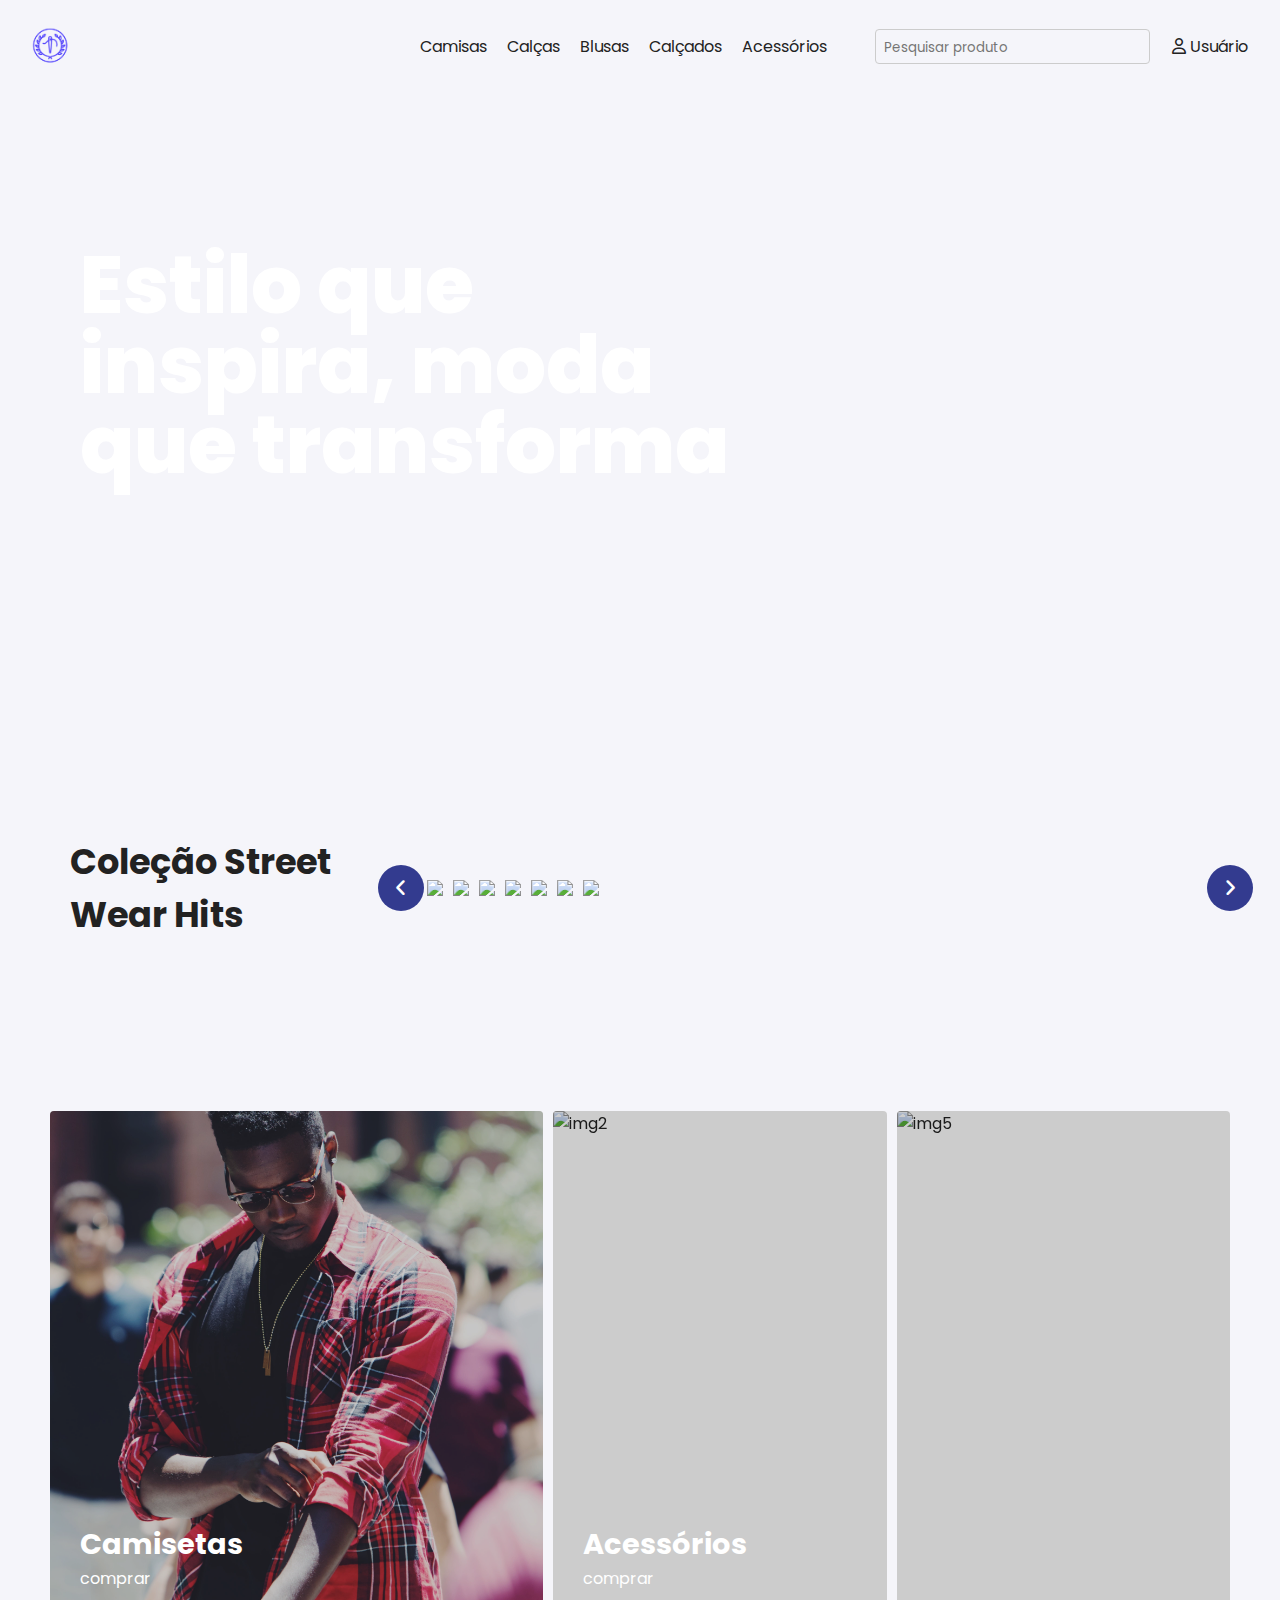
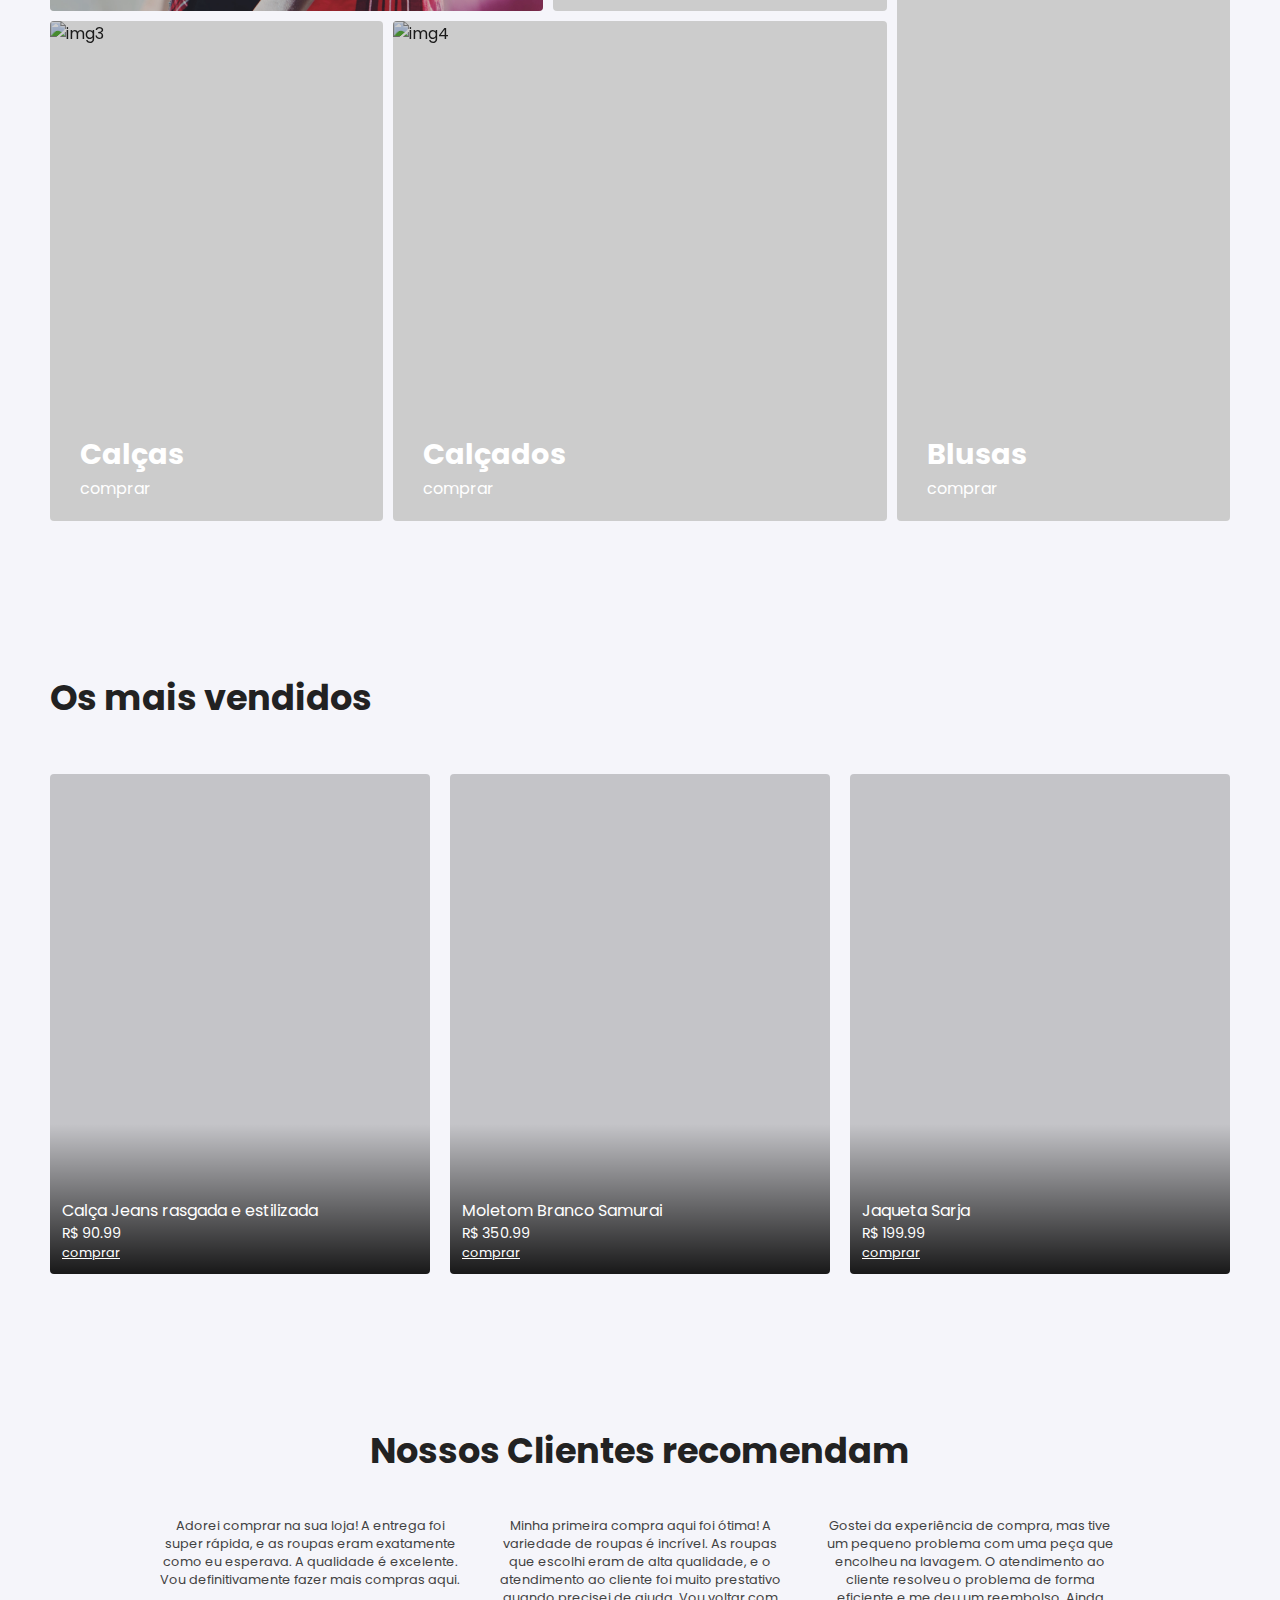
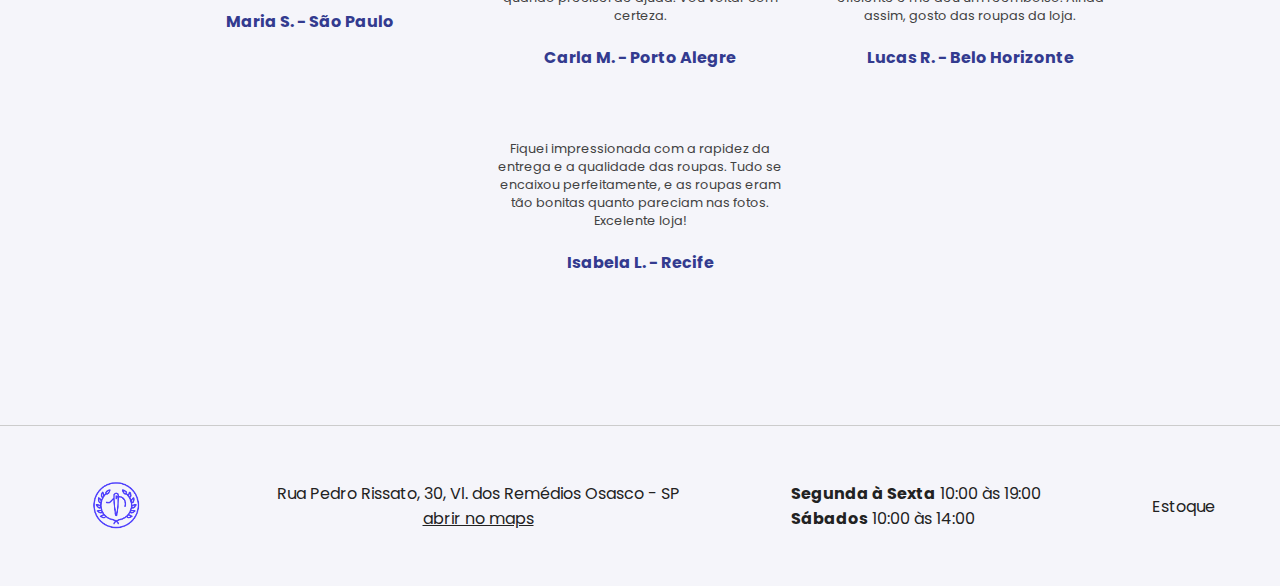
==== commit 10e54f5c: "Merge branch 'main' of https://github.com/FATEC-DSM/LojaVirtual" ====
--- a/index.html
+++ b/index.html
@@ -10,7 +10,6 @@
   <link rel="preconnect" href="https://fonts.googleapis.com">
   <link rel="preconnect" href="https://fonts.gstatic.com" crossorigin>
   <link href="https://fonts.googleapis.com/css2?family=Poppins:wght@300;400;500;700;800&display=swap" rel="stylesheet">
-
   <link rel="stylesheet" href="styles/global.css">
   <link rel="stylesheet" href="styles/cabecalho.css">
   <script src="scripts/principal.js" defer></script>
@@ -20,28 +19,34 @@
   <link rel="stylesheet" href="styles/principal-page/carousel.css">
   <link rel="stylesheet" href="styles/principal-page/more-sold.css">
   <link rel="stylesheet" href="styles/principal-page/principal.css">
+  <script src="scripts/carousel.js" defer></script>
+
   <!-- Página principal -->
 
   <!-- Página camisas -->
-  <link rel="stylesheet" href="/styles/camisas-page/camisas-page.css">
-  <link rel="stylesheet" href="/styles/camisas-page/product-card.css">
-
+  <link rel="stylesheet" href="styles/camisas-page/camisas-page.css">
+  <link rel="stylesheet" href="styles/camisas-page/product-card.css">
+  <script src="https://code.jquery.com/jquery-3.5.1.js"></script>
+  <!-- <script src="scripts/camisas.js" defer></script> -->
   <!-- Página camisas -->
 
   <!-- Página Forms -->
-  <link rel="stylesheet" href="/styles/forms-page/forms.css">
-  <script src="/scripts/script-forms.js" defer></script>
+  <link rel="stylesheet" href="styles/forms-page/forms.css">
+  <script src="scripts/script-forms.js" defer></script>
   <!-- Página Forms -->
 
   <!-- Página Estoque -->
-  <link rel="stylesheet" href="/styles/stock.css">
-  <script src="/scripts/stock.js" defer></script>
+  <link rel="stylesheet" href="styles/stock.css">
+  <script src="scripts/stock.js" defer></script>
   <!-- Página Estoque -->
 
+
+  <!-- Página Acessórios -->
+  <link rel="stylesheet" href="styles/acessorios-section.css">
+  <script src="scripts/acessorios-section.js" defer></script>
+  <!-- Página Acessórios -->
+
   <link rel="stylesheet" href="https://cdnjs.cloudflare.com/ajax/libs/font-awesome/6.2.0/css/all.min.css">
-  <script src="scripts/carousel.js" defer></script>
-  <script src="scripts/cabecalho.js" defer></script>
-
 
   <title>Loja de roupas</title>
 </head>
@@ -49,7 +54,7 @@
 <body>
   <header>
     <div class="logo">
-      <a href="/index.html">
+      <a href="index.html">
         <img src="imagens/logo/logo-favicon.png" alt="Logo da loja">
       </a>
     </div>
@@ -60,7 +65,7 @@
           <a onclick="loadTemplate('pages/camisas.html')">Calças</a>
           <a onclick="loadTemplate('pages/camisas.html')">Blusas</a>
           <a onclick="loadTemplate('pages/camisas.html')">Calçados</a>
-          <a onclick="loadTemplate('pages/camisas.html')">Acessórios</a>
+          <a onclick="loadTemplate('pages/acessorios.html')">Acessórios</a>
         </nav>
       </div>
 
@@ -128,7 +133,7 @@
         </a>
       </div>
       <div class="img2 grid-content">
-        <a onclick="loadTemplate('pages/camisas.html')">
+        <a onclick="loadTemplate('pages/acessorios.html')">
           <img src="imagens/grid/acessories.jpg" alt="img2" loading="lazy">
           <div class="footer">
             <h4>Acessórios</h4>
@@ -169,7 +174,7 @@
       <h2>Os mais vendidos</h2>
 
       <div class="items-more-sold">
-        <div class="card" style="--bg-img-card: url(../../imagens/grid/pants.jpg);">
+        <div class="card-sold" style="--bg-img-card: url(../../imagens/grid/pants.jpg);">
           <a onclick="loadTemplate('pages/camisas.html')">
             <div class="card-footer">
               <span class="product-name">Calça Jeans rasgada e estilizada</span>
@@ -178,7 +183,7 @@
             </div>
           </a>
         </div>
-        <div class="card" style="--bg-img-card: url(../../imagens/street-wear-carousel/img8.jpg);">
+        <div class="card-sold" style="--bg-img-card: url(../../imagens/street-wear-carousel/img8.jpg);">
           <a onclick="loadTemplate('pages/camisas.html')">
             <div class="card-footer">
               <span class="product-name">Moletom Branco Samurai</span>
@@ -187,7 +192,7 @@
             </div>
           </a>
         </div>
-        <div class="card" style="--bg-img-card: url(../../imagens/grid/jacket.jpg);">
+        <div class="card-sold" style="--bg-img-card: url(../../imagens/grid/jacket.jpg);">
           <a onclick="loadTemplate('pages/camisas.html')">
             <div class="card-footer">
               <span class="product-name">Jaqueta Sarja </span>
--- a/styles/principal-page/more-sold.css
+++ b/styles/principal-page/more-sold.css
@@ -11,7 +11,7 @@
   gap: 20px;
 }
 
-.card {
+.card-sold {
   width: 100%;
   max-width: 400px;
   min-width: 250px;
@@ -24,7 +24,7 @@
   flex: 1;
 }
 
-.card .card-footer {
+.card-sold .card-footer {
   display: flex;
   flex-direction: column;
   justify-content: flex-end;
@@ -32,16 +32,16 @@
   min-height: 100%;
   color: white;
 }
-.card .card-footer span:last-child {
+.card-sold .card-footer span:last-child {
   font-size: .8rem;
   text-decoration: underline;
 }
 
-.card .card-footer .product-price {
+.card-sold .card-footer .product-price {
   font-size: .9rem;
 }
 
-.card .btn-buy {
+.card-sold .btn-buy {
   background-color: transparent;
   border: none;
   color: var(--btn-text);
--- a/styles/acessorios-section.css
+++ b/styles/acessorios-section.css
@@ -0,0 +1,150 @@
+* {
+    padding: 0;
+    margin: 0;
+    box-sizing: border-box;
+    font-family: 'Poppins', sans-serif;
+}
+
+.container {
+    position: relative;
+    max-width: 1350px;
+    width: 100%;
+    padding: 20px;
+    margin: 50px auto;
+}
+
+ .container .filter-buttons {
+    display: flex;
+    align-items: center;
+    flex-wrap: wrap;
+    gap: 10px;
+}
+
+.container .filter-buttons button{
+    padding: 10px 20px;
+    font-size: 18px;
+    background-color: #fff;
+    border: none;
+    border-radius: 6px;
+    cursor: pointer;
+    box-shadow: 0 0 10px rgba(0, 0, 0, 0.05);
+}
+
+.container .filter-buttons button.active{
+    background-color: #0470f4;
+    color: #fff;
+}
+
+.filterable-cards {
+    position: absolute;
+    display: flex;
+    margin-top: 25px;
+    gap: 5px;
+    flex-wrap: wrap;
+}
+
+.card {
+    position: relative;
+    border-radius: 10px;
+    margin: 10px;
+    height: 350px;
+    width: 280px;
+    overflow: hidden;
+    background: #fff;
+    box-shadow: 0 0 8px 0 rgba(0,0,0,0.2);
+    transition: all 0.3s ease;
+}
+
+.card.hide{
+    display: none;
+}
+
+.card:hover {
+    box-shadow: 0 0 15px 0 rgba(0,0,0,0.2);
+}
+
+.card .image{
+    position: absolute;
+    top: 0;
+    left: 0;
+    height: 100%;
+    width: 100%;
+
+}
+
+.card .image img {
+    height: 100%;
+    width: 100%;
+    object-fit: cover;
+    transition: all 0.3s ease;
+}
+
+.card .image img:hover {
+    transform: scale(1.1);
+}
+
+.card .card-content {
+    height: 100%;
+    width: 100%;
+    position: relative;
+}
+
+.card-content .wrapper{
+    position: absolute;
+    background-color: #fff;
+    border-radius: 5px;
+    width: 100%;
+    bottom: -100%;
+    padding: 10px 25px;
+    box-shadow: -1px -1px 6px rgba(0,0,0,0.1);
+    transition: bottom 0.3s ease;
+}
+
+.card:hover .wrapper{
+    bottom: 0px;
+}
+
+.wrapper .card-title {
+    font-size: 22px;
+    font-weight: 700;
+}
+
+.wrapper .card-text {
+    font-size: 12px;
+    color: gray
+}
+
+.wrapper .price{
+    position: absolute;
+    right: 30px;
+    top: 10px;
+    font-size: 23px;
+    font-weight: 600;
+    color: red;
+}
+
+.wrapper .btns{
+    display: flex;
+    height: 60px;
+    align-items: center;
+    justify-content: center;
+    width: 100%;
+}
+
+.wrapper .btns button{
+    width: 100%;
+    height: 50%;
+    margin: 0 10px;
+    border: 2px solid #333B8F;
+    border-radius: 10px;
+    background: #333B8F;
+    outline: none;
+    font-family: 'Poppins', sans-serif;
+    color: #fff;
+    text-transform: uppercase;
+    font-size: 12px;
+    font-weight: 700;
+    cursor: pointer;
+}
+
+
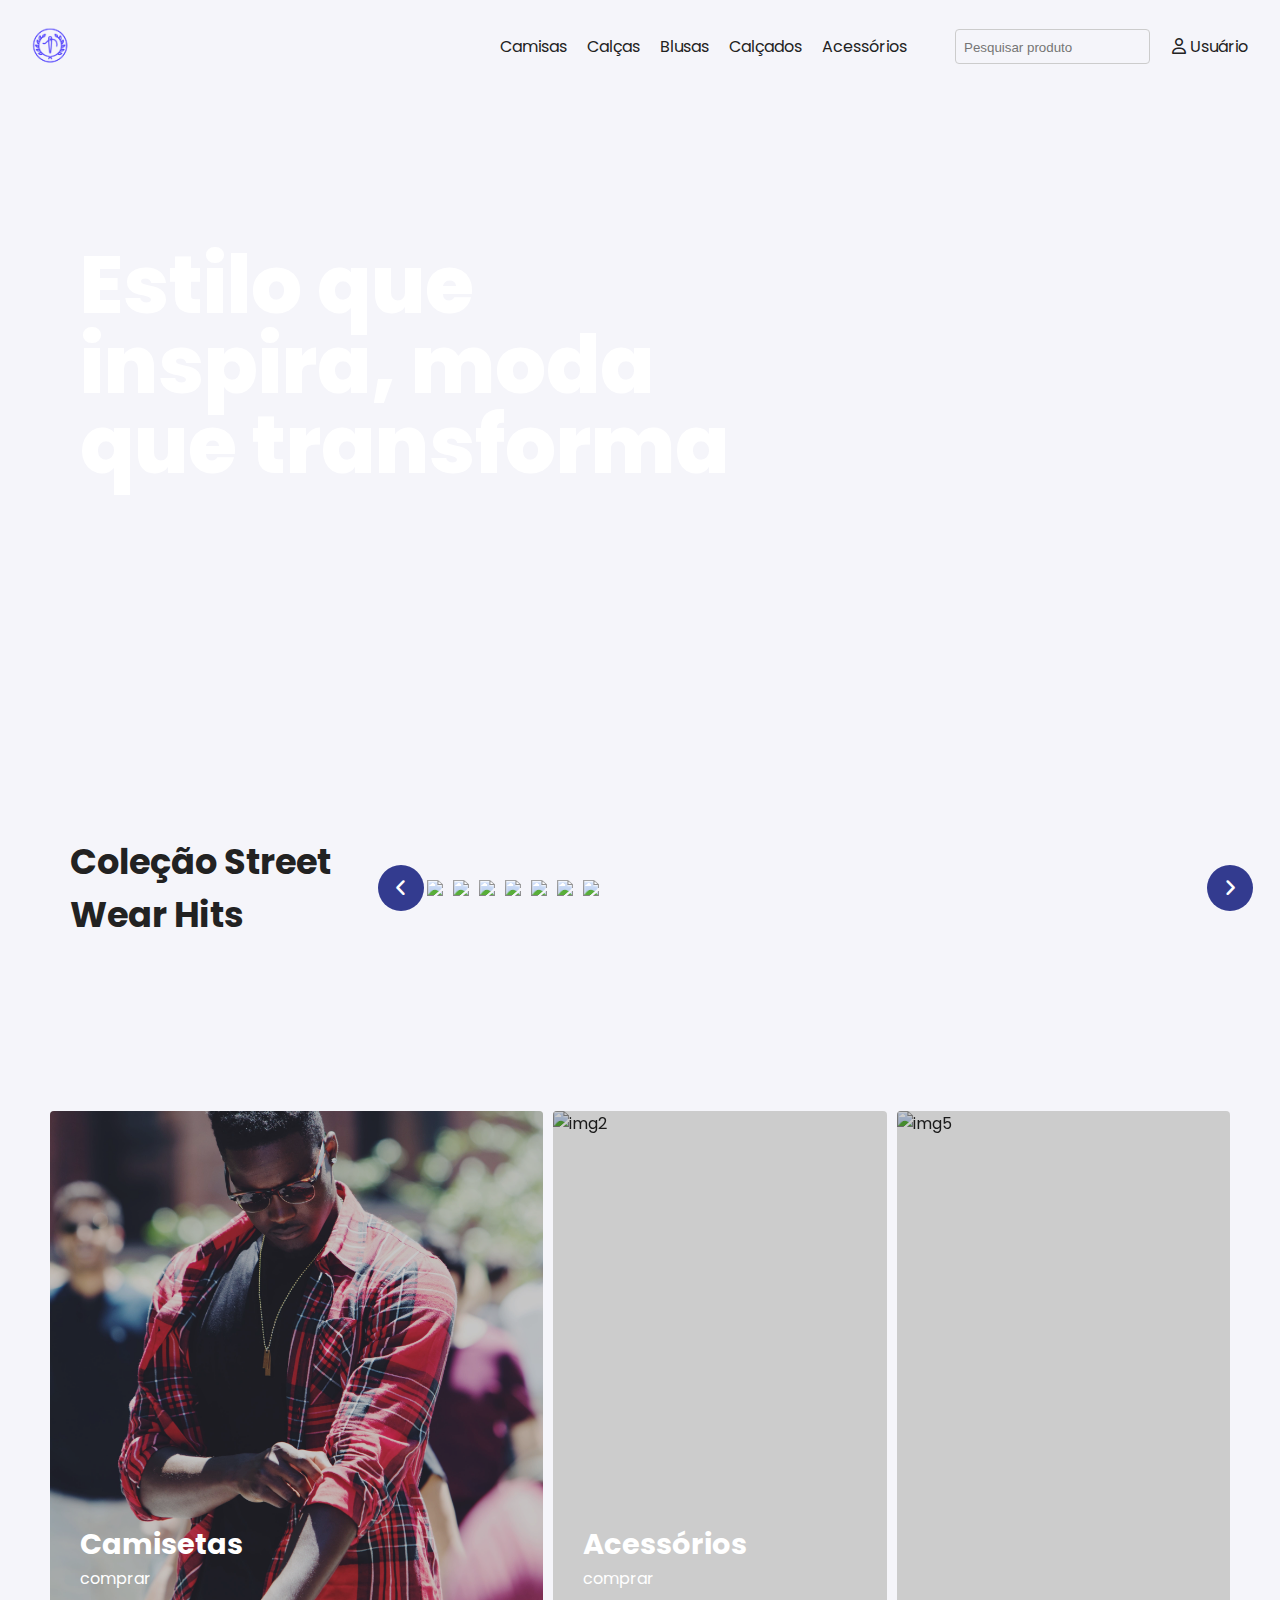
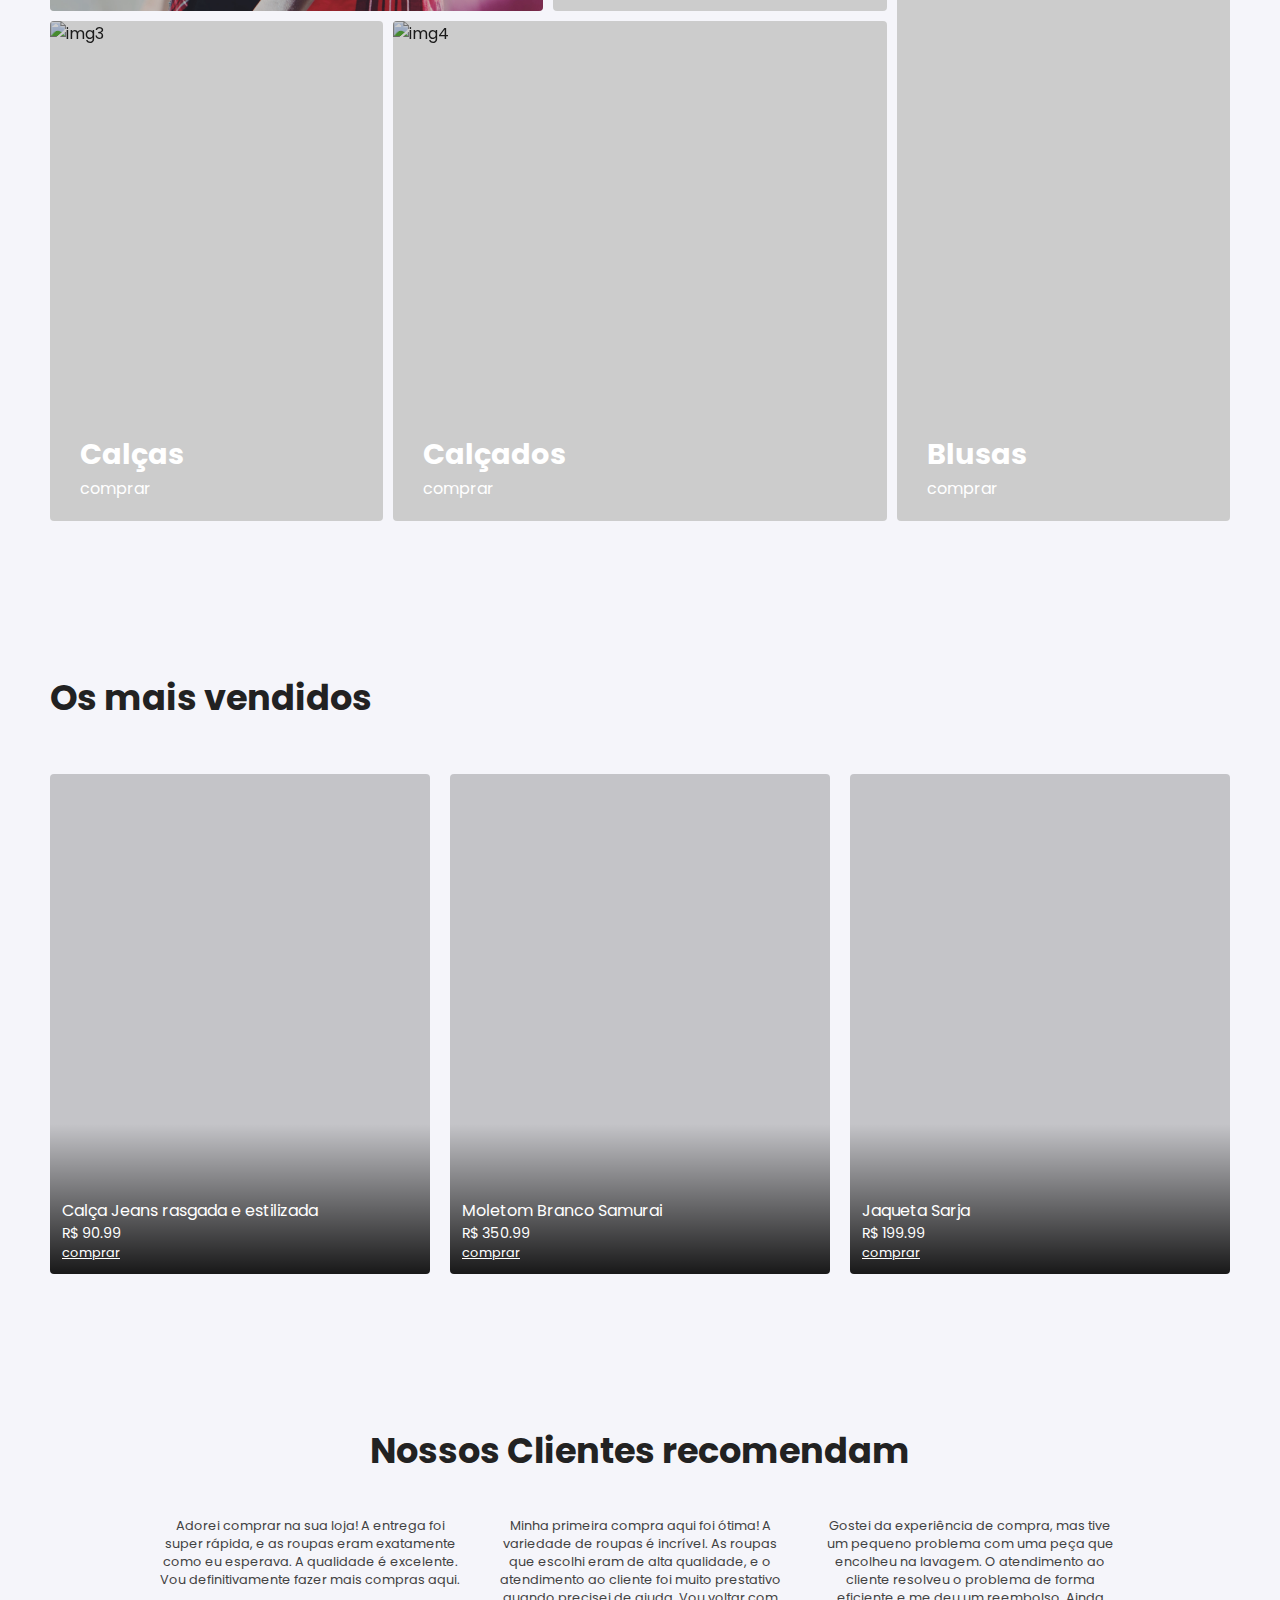
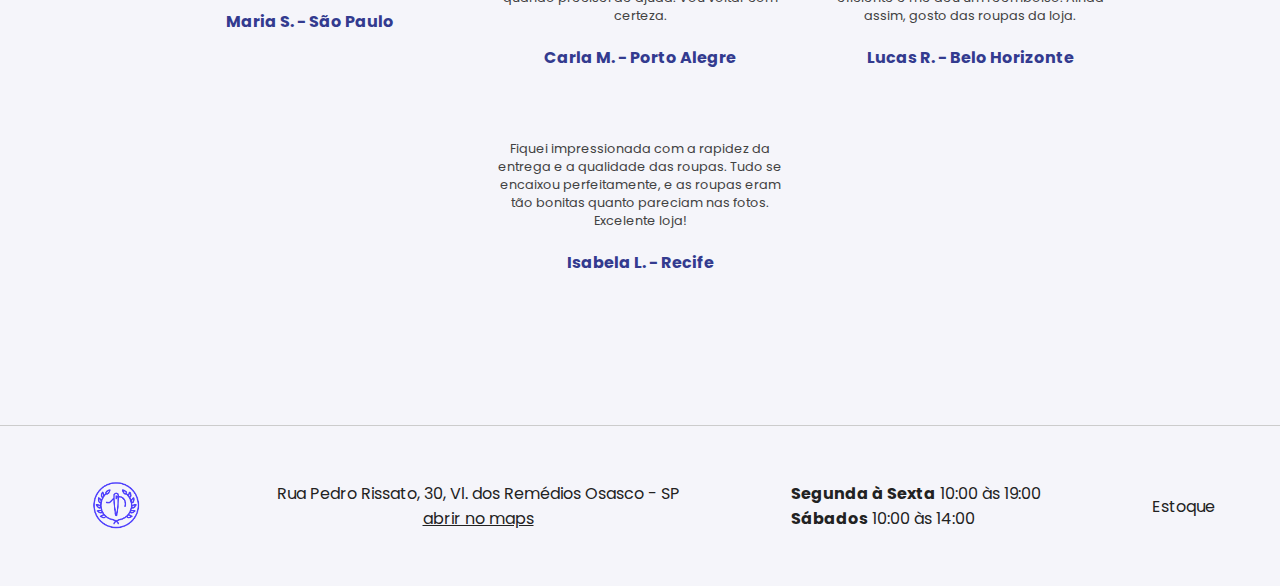
==== commit 146e8542: "página de calças" ====
--- a/index.html
+++ b/index.html
@@ -12,6 +12,7 @@
   <link href="https://fonts.googleapis.com/css2?family=Poppins:wght@300;400;500;700;800&display=swap" rel="stylesheet">
   <link rel="stylesheet" href="styles/global.css">
   <link rel="stylesheet" href="styles/cabecalho.css">
+  <script src="scripts/cabecalho.js" defer></script>
   <script src="scripts/principal.js" defer></script>
 
 
@@ -62,7 +63,7 @@
       <div class="header-desktop">
         <nav class="links">
           <a onclick="loadTemplate('pages/camisas.html')">Camisas</a>
-          <a onclick="loadTemplate('pages/camisas.html')">Calças</a>
+          <a onclick="loadTemplate('pages/calcas.html')">Calças</a>
           <a onclick="loadTemplate('pages/camisas.html')">Blusas</a>
           <a onclick="loadTemplate('pages/camisas.html')">Calçados</a>
           <a onclick="loadTemplate('pages/acessorios.html')">Acessórios</a>
@@ -85,7 +86,7 @@
     <div id="header-mobile" class="header-mobile">
       <nav class="links">
         <a onclick="loadTemplate('pages/camisas.html')">Camisas</a>
-        <a onclick="loadTemplate('pages/camisas.html')">Calças</a>
+        <a onclick="loadTemplate('pages/calcas.html')">Calças</a>
         <a onclick="loadTemplate('pages/camisas.html')">Blusas</a>
         <a onclick="loadTemplate('pages/camisas.html')">Calçados</a>
         <a onclick="loadTemplate('pages/camisas.html')">Acessórios</a>
@@ -142,7 +143,7 @@
         </a>
       </div>
       <div class="img3 grid-content">
-        <a onclick="loadTemplate('pages/camisas.html')">
+        <a onclick="loadTemplate('pages/calcas.html')">
           <img src="imagens/grid/pants.jpg" alt="img3" loading="lazy">
           <div class="footer">
             <h4>Calças</h4>
--- a/styles/forms-page/forms.css
+++ b/styles/forms-page/forms.css
@@ -11,7 +11,7 @@
   align-items: center;
 }
 
-.container{
+.container-form{
   width: 80%;
   display: flex;
   justify-content: center;
@@ -102,7 +102,7 @@
   .form-image{
     display: none;
   }
-  .container{
+  .container-form{
     width: 40%;
   }
 }
@@ -111,7 +111,7 @@
   h1{
     font-size: 25px;
   }
-  .container{
+  .container-form{
     width: 60%;
   }
 }
@@ -127,7 +127,7 @@
 }
 
 @media screen and (max-width:418px){
-  .container{
+  .container-form{
     width: 100%;
     display: flex;
     justify-content: center;
--- a/styles/acessorios-section.css
+++ b/styles/acessorios-section.css
@@ -1,16 +1,14 @@
-* {
-    padding: 0;
-    margin: 0;
-    box-sizing: border-box;
-    font-family: 'Poppins', sans-serif;
-}
 
 .container {
     position: relative;
+    display: flex;
+    flex-direction: column;
+    align-items: center;
+    justify-content: center;
     max-width: 1350px;
     width: 100%;
     padding: 20px;
-    margin: 50px auto;
+    margin: 100px auto;
 }
 
  .container .filter-buttons {
@@ -36,7 +34,8 @@
 }
 
 .filterable-cards {
-    position: absolute;
+    position: relative;
+    justify-content: center;
     display: flex;
     margin-top: 25px;
     gap: 5px;
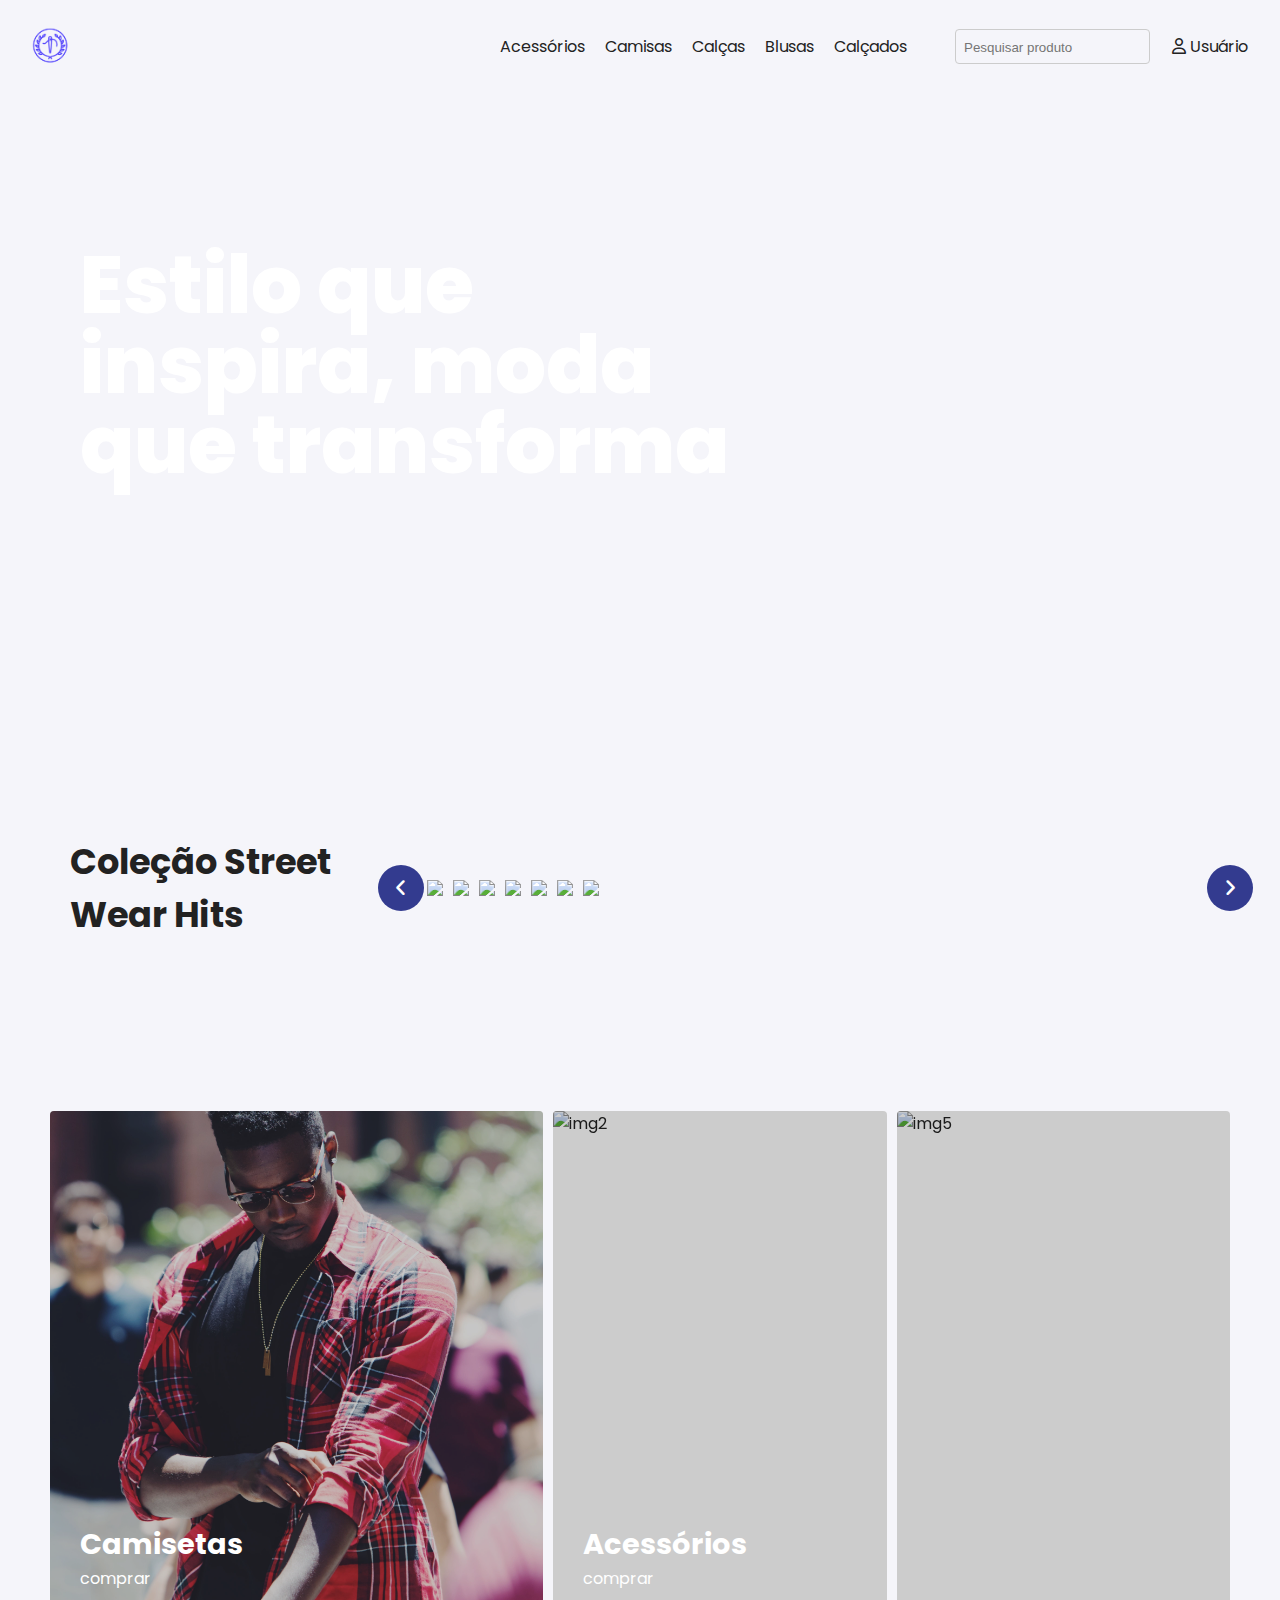
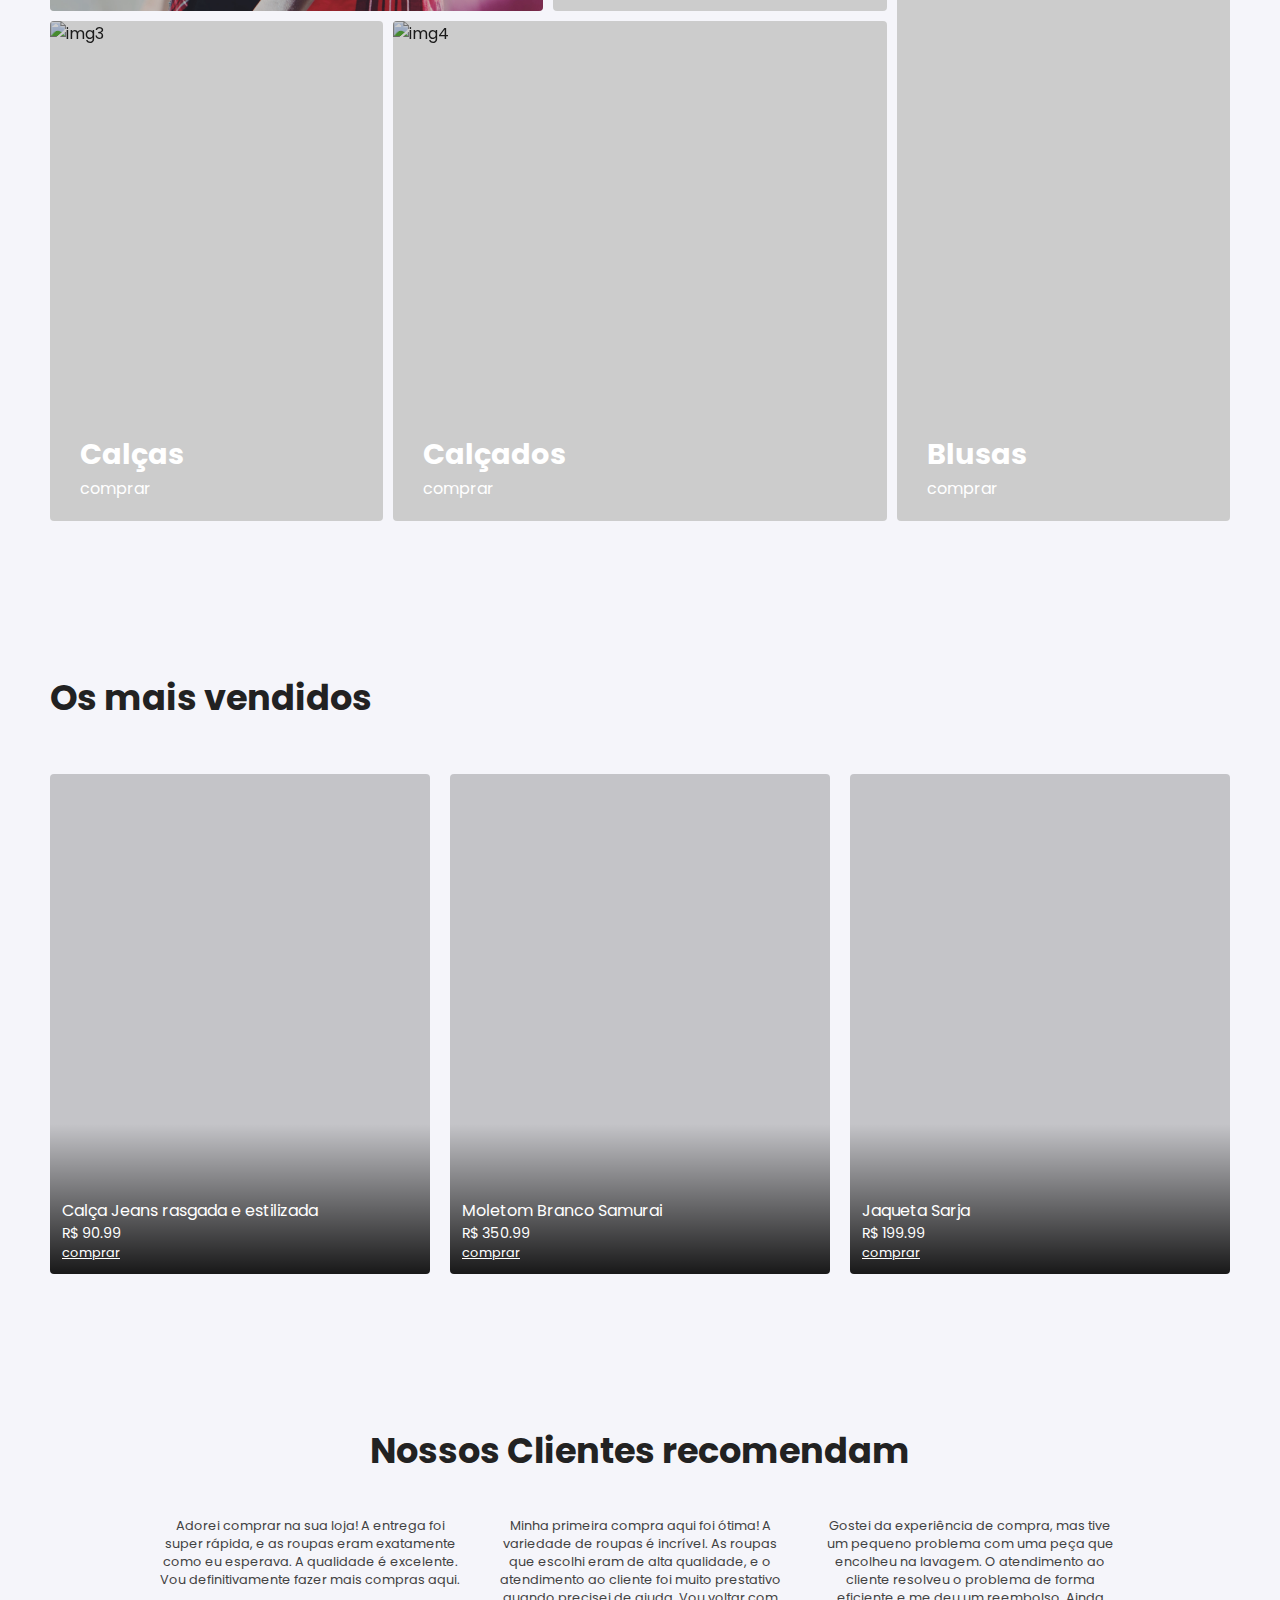
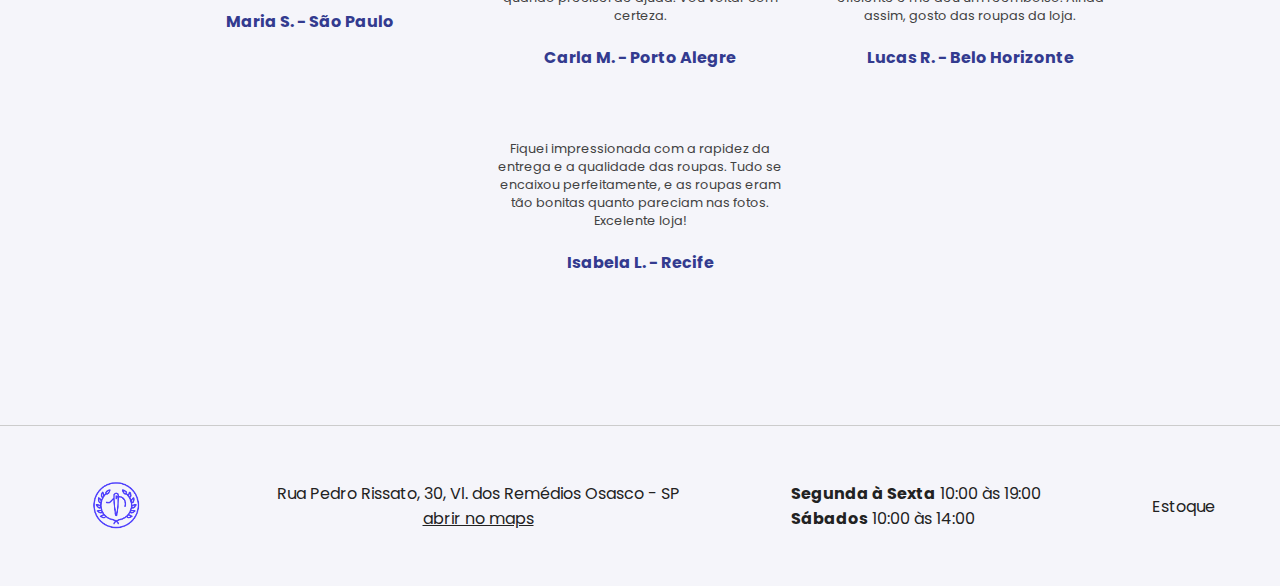
==== commit 60d8e66f: "ajustes dos  scripts" ====
--- a/index.html
+++ b/index.html
@@ -12,8 +12,8 @@
   <link href="https://fonts.googleapis.com/css2?family=Poppins:wght@300;400;500;700;800&display=swap" rel="stylesheet">
   <link rel="stylesheet" href="styles/global.css">
   <link rel="stylesheet" href="styles/cabecalho.css">
+
   <script src="scripts/cabecalho.js" defer></script>
-  <script src="scripts/principal.js" defer></script>
 
 
   <!-- Página principal -->
@@ -21,32 +21,24 @@
   <link rel="stylesheet" href="styles/principal-page/more-sold.css">
   <link rel="stylesheet" href="styles/principal-page/principal.css">
   <script src="scripts/carousel.js" defer></script>
-
-  <!-- Página principal -->
+  <script src="scripts/principal.js" defer></script>
 
   <!-- Página camisas -->
   <link rel="stylesheet" href="styles/camisas-page/camisas-page.css">
   <link rel="stylesheet" href="styles/camisas-page/product-card.css">
   <script src="https://code.jquery.com/jquery-3.5.1.js"></script>
-  <!-- <script src="scripts/camisas.js" defer></script> -->
-  <!-- Página camisas -->
 
   <!-- Página Forms -->
   <link rel="stylesheet" href="styles/forms-page/forms.css">
-  <script src="scripts/script-forms.js" defer></script>
-  <!-- Página Forms -->
+  <script src="scripts/script-forms.js"></script>
 
   <!-- Página Estoque -->
   <link rel="stylesheet" href="styles/stock.css">
-  <script src="scripts/stock.js" defer></script>
-  <!-- Página Estoque -->
-
 
   <!-- Página Acessórios -->
   <link rel="stylesheet" href="styles/acessorios-section.css">
-  <script src="scripts/acessorios-section.js" defer></script>
-  <!-- Página Acessórios -->
-
+
+  <!-- Icons -->
   <link rel="stylesheet" href="https://cdnjs.cloudflare.com/ajax/libs/font-awesome/6.2.0/css/all.min.css">
 
   <title>Loja de roupas</title>
@@ -62,11 +54,11 @@
     <div class="menu">
       <div class="header-desktop">
         <nav class="links">
+          <a onclick="loadTemplate('pages/acessorios.html')">Acessórios</a>
           <a onclick="loadTemplate('pages/camisas.html')">Camisas</a>
           <a onclick="loadTemplate('pages/calcas.html')">Calças</a>
           <a onclick="loadTemplate('pages/camisas.html')">Blusas</a>
           <a onclick="loadTemplate('pages/camisas.html')">Calçados</a>
-          <a onclick="loadTemplate('pages/acessorios.html')">Acessórios</a>
         </nav>
       </div>
 
--- a/styles/stock.css
+++ b/styles/stock.css
@@ -61,35 +61,33 @@
   z-index: -1;
 }
 
-.modal.active{
+.active{
   opacity: 1;
-  z-index: 1;
+  z-index: 2;
 }
 
 .modal-content{
   display: flex;
   flex-direction: column;
-  gap:20px;
+  position: relative;
+  gap: 40px;
   width: 50vw;
   margin: 15vh auto;
-  padding-bottom: 20px;
+  padding: 20px 0px;
   background-color: white;
-  box-shadow: 1px 1px 10px black;
+  border-radius: 8px;
+  box-shadow: 1px 1px 10px rgba(0,0,0,.5);
 }
 
 .modal-header{
   display: flex;
-  position: relative;
   justify-content: center;
-  height: 40px;
   line-height: 40px;
-  font-size: 1rem;
-  color: var(--bg-color);
 }
 
 .modal-close{
   position: absolute;
-  right: 0;
+  right: 20px;
   display: block;
   width: 40px;
   height: 40px;
@@ -127,9 +125,11 @@
 }
 
 .modal-footer{
+  display: flex;
+  justify-content: flex-end;
   background-color: inherit;
-  text-align: right;
-  padding: 0 20px;
+  gap: 20px;
+  padding: 20px 20px 0px;
 }
 
 @media (max-width:480px){
@@ -208,11 +208,11 @@
   border-style: none;
   height: 40px;
   padding: 6px 12px;
-  background-color: black;
   color: white;
   font-size: 1rem;
   cursor: pointer;
   transition: box-shadow .6s ease;
+  border-radius: 6px;
 }
 
 .btn.blue{
